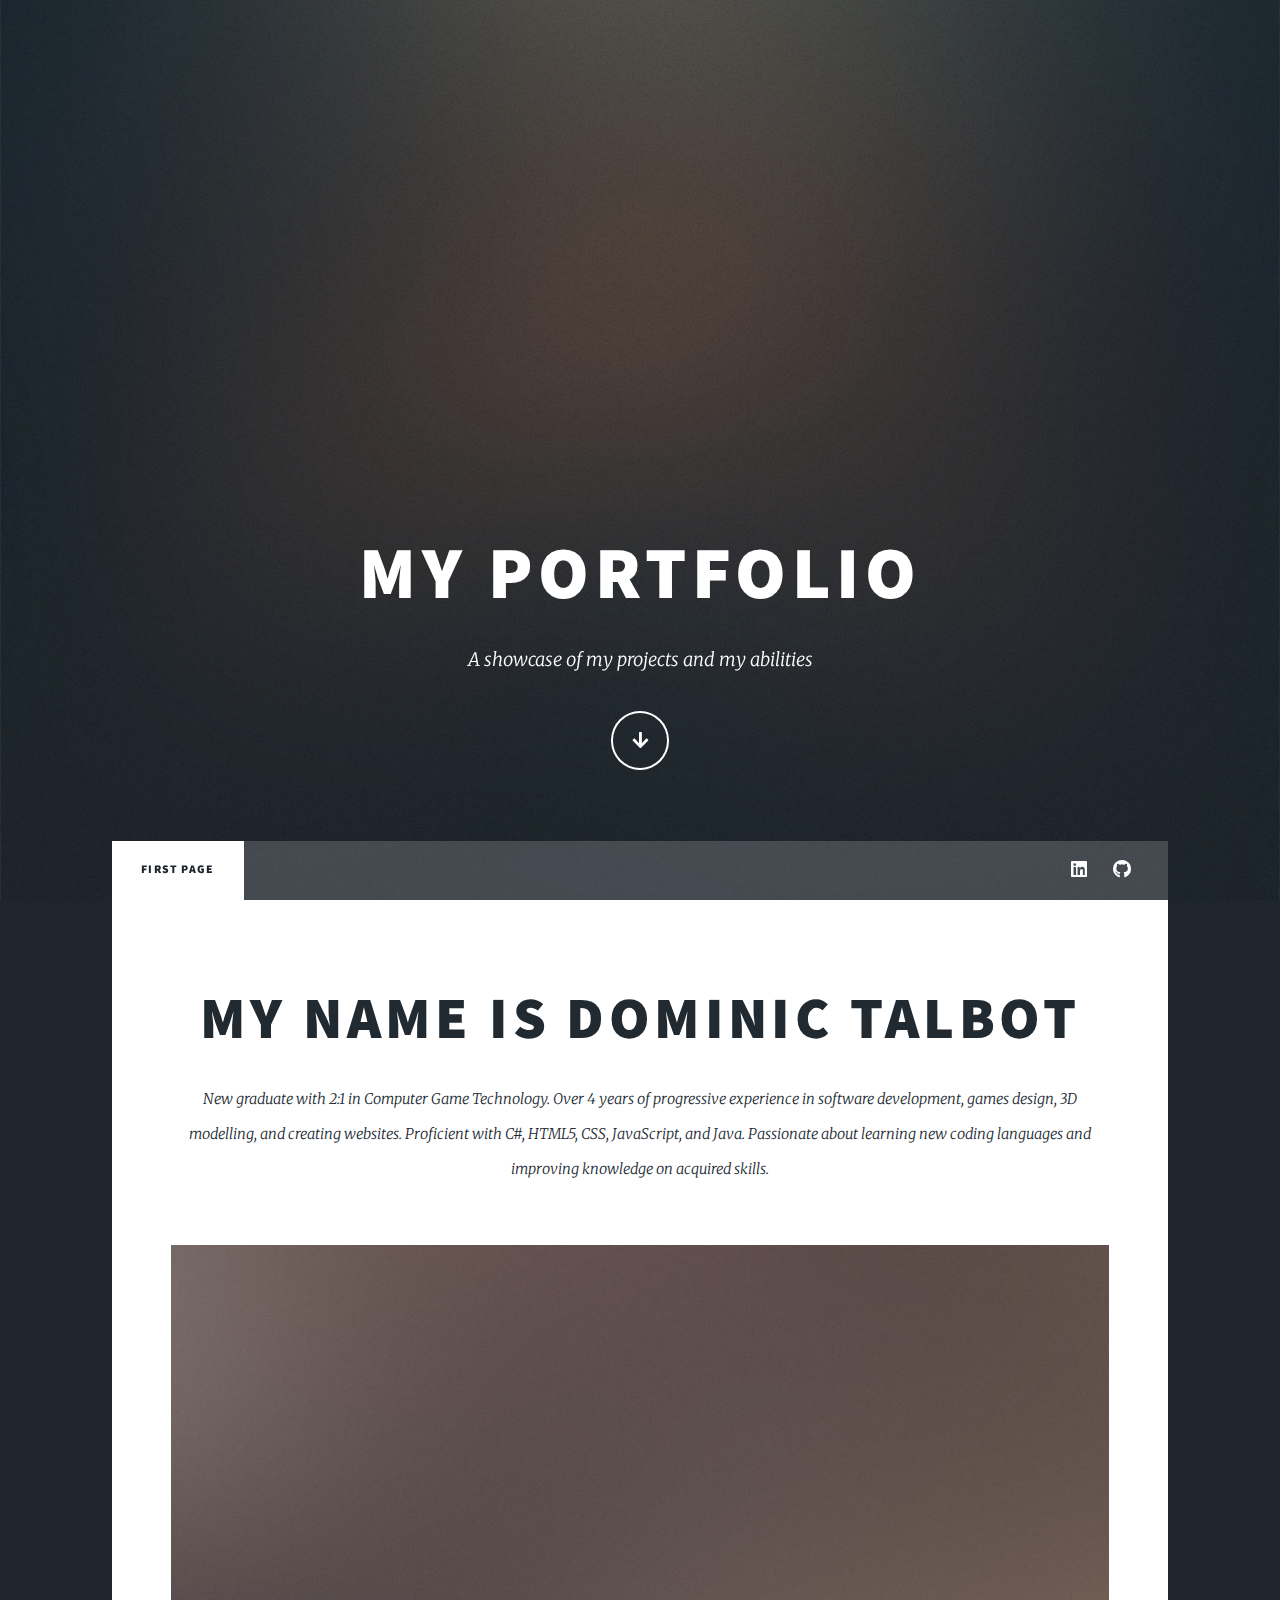
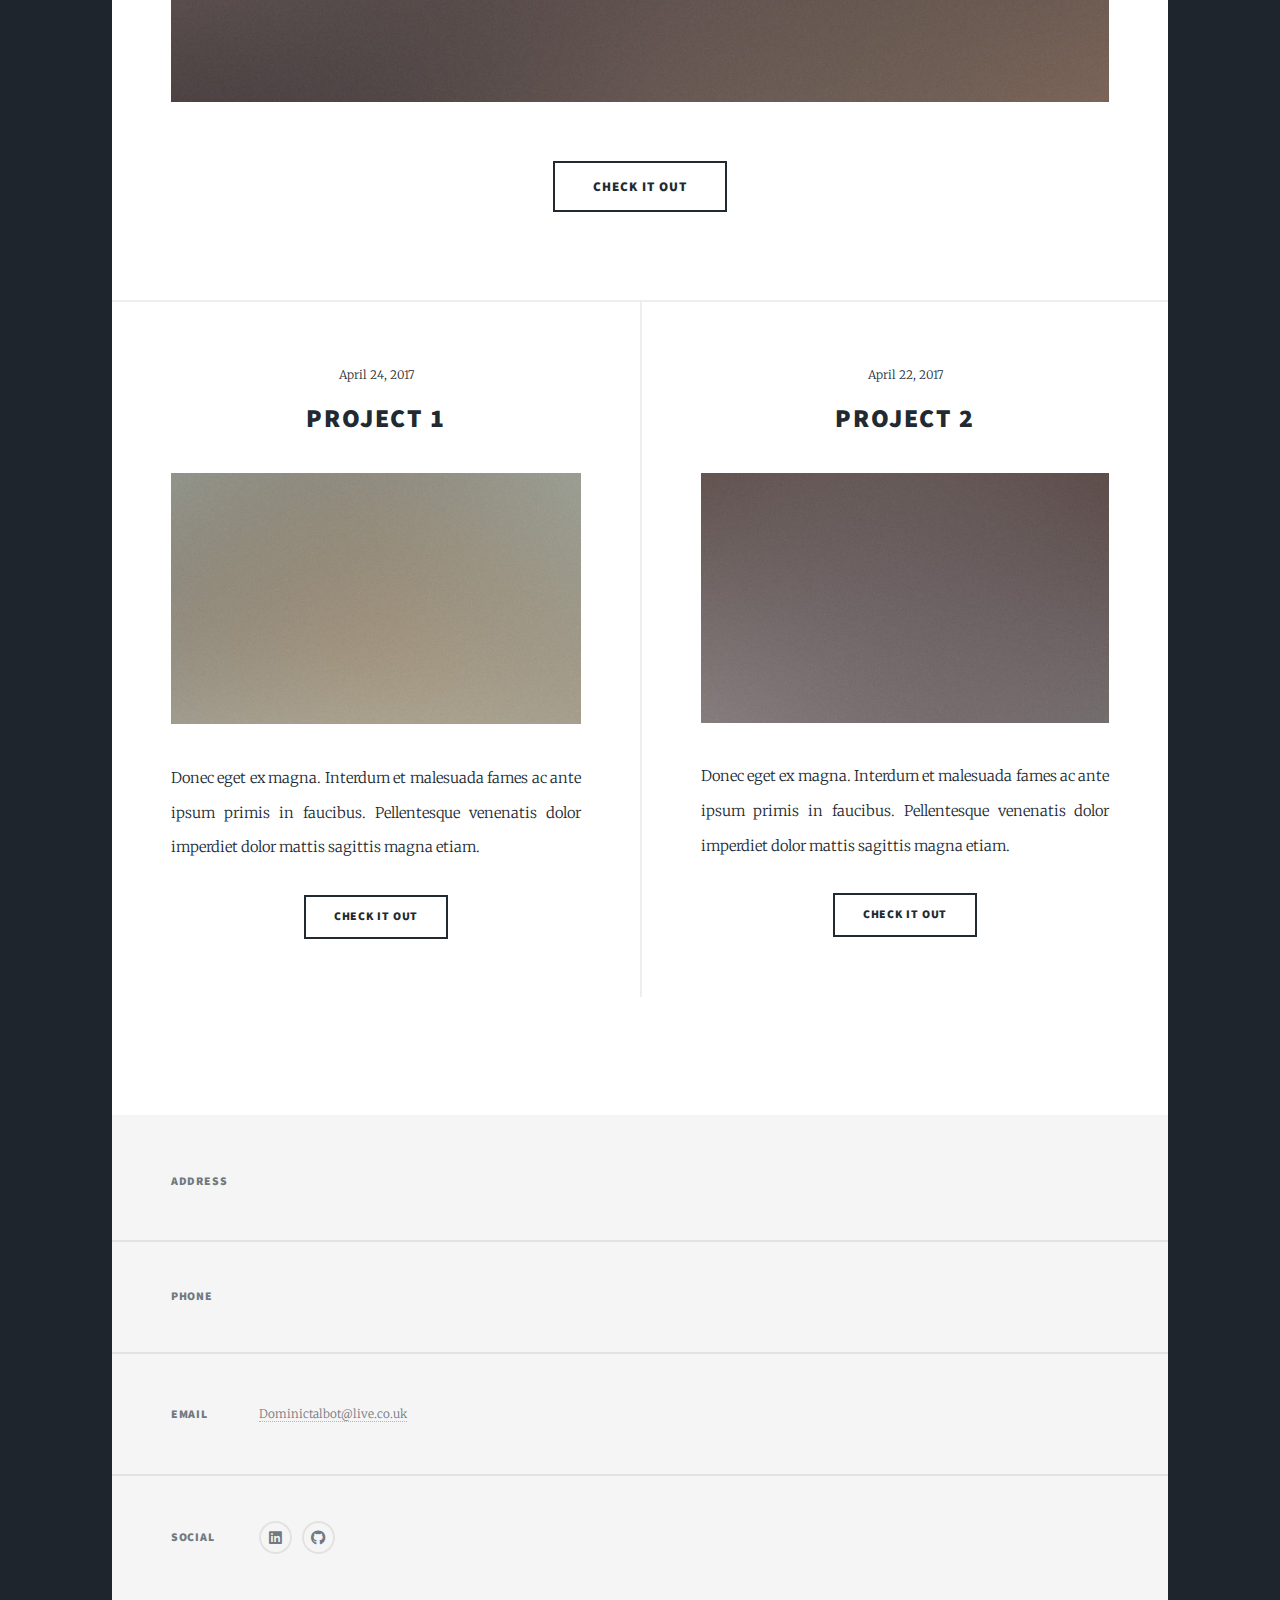
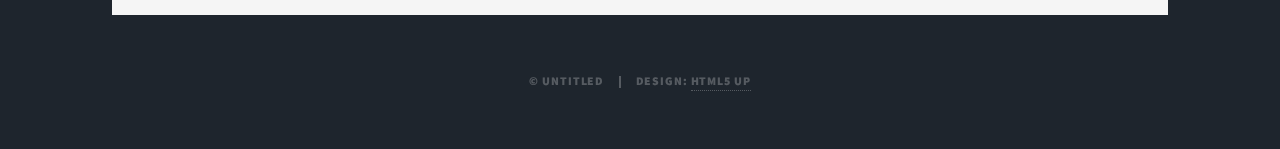
==== index.html @ 88995b48 "Add files via upload" ====
<!DOCTYPE HTML>
<!--
	Massively by HTML5 UP
	html5up.net | @ajlkn
	Free for personal and commercial use under the CCA 3.0 license (html5up.net/license)
-->
<html>
	<head>
		<title>Massively by HTML5 UP</title>
		<meta charset="utf-8" />
		<meta name="viewport" content="width=device-width, initial-scale=1, user-scalable=no" />
		<link rel="stylesheet" href="assets/css/main.css" />
		<noscript><link rel="stylesheet" href="assets/css/noscript.css" /></noscript>
	</head>
	<body class="is-preload">

		<!-- Wrapper -->
			<div id="wrapper" class="fade-in">

				<!-- Intro -->
					<div id="intro">
						<h1>My Portfolio</h1>
						<p>A showcase of my projects and my abilities</p>
						<ul class="actions">
							<li><a href="#header" class="button icon solid solo fa-arrow-down scrolly">Continue</a></li>
						</ul>
					</div>

				<!-- Header -->
					<header id="header">
						<a href="index.html" class="logo">Dominic Talbot</a>
					</header>

				<!-- Nav -->
					<nav id="nav">
						<ul class="links">
							<li class="active"><a href="index.html">First Page</a></li>
							
						</ul>
						<ul class="icons">
							<li><a href="#" class="icon brands fa-linkedin"><span class="label">Instagram</span></a></li>
							<li><a href="#" class="icon brands fa-github"><span class="label">GitHub</span></a></li>
						</ul>
					</nav>

				<!-- Main -->
					<div id="main">

						<!-- Featured Post -->
							<article class="post featured">
								<header class="major">
									<h2><a href="#">My name is Dominic Talbot</a></h2>
									<p>New graduate with 2:1 in Computer Game Technology. Over 4 years of progressive experience in software development, games
									design, 3D modelling, and creating websites. Proficient with C#, HTML5, CSS, JavaScript, and Java. Passionate about
									learning new coding languages and improving knowledge on acquired skills.</p>
								</header>
								<a href="#" class="image main"><img src="images/pic01.jpg" alt="" /></a>
								<ul class="actions special">
									<li><a href="#" class="button large">Check it out</a></li>
								</ul>
							</article>

						<!-- Posts -->
							<section class="posts">
								<article>
									<header>
										<span class="date">April 24, 2017</span>
										<h2><a href="#">Project 1</a></h2>
									</header>
									<a href="#" class="image fit"><img src="images/pic02.jpg" alt="" /></a>
									<p>Donec eget ex magna. Interdum et malesuada fames ac ante ipsum primis in faucibus. Pellentesque venenatis dolor imperdiet dolor mattis sagittis magna etiam.</p>
									<ul class="actions special">
										<li><a href="#" class="button">Check it out</a></li>
									</ul>
								</article>
								<article>
									<header>
										<span class="date">April 22, 2017</span>
										<h2><a href="#">Project 2</a></h2>
									</header>
									<a href="#" class="image fit"><img src="images/pic03.jpg" alt="" /></a>
									<p>Donec eget ex magna. Interdum et malesuada fames ac ante ipsum primis in faucibus. Pellentesque venenatis dolor imperdiet dolor mattis sagittis magna etiam.</p>
									<ul class="actions special">
										<li><a href="#" class="button">Check it out</a></li>
									</ul>
								</article>

						<!-- Footer -->
							<footer>
								
							</footer>

					</div>

				<!-- Footer -->
					<footer id="footer">
						
						<section class="split contact">
							<section class="alt">
								<h3>Address</h3>
								<p><br />
								</p>
							</section>
							<section>
								<h3>Phone</h3>
								<p><a href="#"></a></p>
							</section>
							<section>
								<h3>Email</h3>
								<p><a href="#">Dominictalbot@live.co.uk</a></p>
							</section>
							<section>
								<h3>Social</h3>
								<ul class="icons alt">
									<li><a href="#" class="icon brands alt fa-linkedin"><span class="label">Instagram</span></a></li>
									<li><a href="#" class="icon brands alt fa-github"><span class="label">GitHub</span></a></li>
								</ul>
							</section>
						</section>
					</footer>

				<!-- Copyright -->
					<div id="copyright">
						<ul><li>&copy; Untitled</li><li>Design: <a href="https://html5up.net">HTML5 UP</a></li></ul>
					</div>

			</div>

		<!-- Scripts -->
			<script src="assets/js/jquery.min.js"></script>
			<script src="assets/js/jquery.scrollex.min.js"></script>
			<script src="assets/js/jquery.scrolly.min.js"></script>
			<script src="assets/js/browser.min.js"></script>
			<script src="assets/js/breakpoints.min.js"></script>
			<script src="assets/js/util.js"></script>
			<script src="assets/js/main.js"></script>

	</body>
</html>
---- assets/css/main.css ----
@import url(fontawesome-all.min.css);
@import url("https://fonts.googleapis.com/css?family=Merriweather:300,700,300italic,700italic|Source+Sans+Pro:900");

/*
	Massively by HTML5 UP
	html5up.net | @ajlkn
	Free for personal and commercial use under the CCA 3.0 license (html5up.net/license)
*/

html, body, div, span, applet, object,
iframe, h1, h2, h3, h4, h5, h6, p, blockquote,
pre, a, abbr, acronym, address, big, cite,
code, del, dfn, em, img, ins, kbd, q, s, samp,
small, strike, strong, sub, sup, tt, var, b,
u, i, center, dl, dt, dd, ol, ul, li, fieldset,
form, label, legend, table, caption, tbody,
tfoot, thead, tr, th, td, article, aside,
canvas, details, embed, figure, figcaption,
footer, header, hgroup, menu, nav, output, ruby,
section, summary, time, mark, audio, video {
	margin: 0;
	padding: 0;
	border: 0;
	font-size: 100%;
	font: inherit;
	vertical-align: baseline;}

article, aside, details, figcaption, figure,
footer, header, hgroup, menu, nav, section {
	display: block;}

body {
	line-height: 1;
}

ol, ul {
	list-style: none;
}

blockquote, q {
	quotes: none;
}

	blockquote:before, blockquote:after, q:before, q:after {
		content: '';
		content: none;
	}

table {
	border-collapse: collapse;
	border-spacing: 0;
}

body {
	-webkit-text-size-adjust: none;
}

mark {
	background-color: transparent;
	color: inherit;
}

input::-moz-focus-inner {
	border: 0;
	padding: 0;
}

input, select, textarea {
	-moz-appearance: none;
	-webkit-appearance: none;
	-ms-appearance: none;
	appearance: none;
}

/* Basic */

	@-ms-viewport {
		width: device-width;
	}

	body {
		-ms-overflow-style: scrollbar;
	}

	@media screen and (max-width: 480px) {

		html, body {
			min-width: 320px;
		}

	}

	html {
		box-sizing: border-box;
	}

	*, *:before, *:after {
		box-sizing: inherit;
	}

	body {
		background-color: #1e252d;
	}

		body.is-preload *, body.is-preload *:before, body.is-preload *:after {
			-moz-animation: none !important;
			-webkit-animation: none !important;
			-ms-animation: none !important;
			animation: none !important;
			-moz-transition: none !important;
			-webkit-transition: none !important;
			-ms-transition: none !important;
			transition: none !important;
		}

/* Type */

	html {
		font-size: 16pt;
	}

		@media screen and (max-width: 1680px) {

			html {
				font-size: 12pt;
			}

		}

		@media screen and (max-width: 1280px) {

			html {
				font-size: 11pt;
			}

		}

		@media screen and (max-width: 360px) {

			html {
				font-size: 10pt;
			}

		}

	body {
		color: #212931;
	}

	body, input, select, textarea {
		font-family: "Merriweather", Georgia, serif;
		font-weight: 300;
		font-size: 1rem;
		line-height: 2.375;
	}

	a {
		-moz-transition: color 0.2s ease-in-out, background-color 0.2s ease-in-out, border-color 0.2s ease-in-out, box-shadow 0.2s ease-in-out;
		-webkit-transition: color 0.2s ease-in-out, background-color 0.2s ease-in-out, border-color 0.2s ease-in-out, box-shadow 0.2s ease-in-out;
		-ms-transition: color 0.2s ease-in-out, background-color 0.2s ease-in-out, border-color 0.2s ease-in-out, box-shadow 0.2s ease-in-out;
		transition: color 0.2s ease-in-out, background-color 0.2s ease-in-out, border-color 0.2s ease-in-out, box-shadow 0.2s ease-in-out;
		border-bottom: dotted 1px;
		text-decoration: none;
	}

		a:hover {
			border-bottom-color: transparent;
		}

	strong, b {
		font-weight: 600;
	}

	em, i {
		font-style: italic;
	}

	p {
		text-align: justify;
		margin: 0 0 2rem 0;
	}

	h1, h2, h3, h4, h5, h6 {
		font-family: "Source Sans Pro", Helvetica, sans-serif;
		font-weight: 900;
		line-height: 1.5;
		letter-spacing: 0.075em;
		text-transform: uppercase;
		margin: 0 0 1rem 0;
	}

		h1 a, h2 a, h3 a, h4 a, h5 a, h6 a {
			border-bottom: 0;
			color: inherit;
			text-decoration: none;
		}

	h1 {
		font-size: 4rem;
		line-height: 1.1;
		margin: 0 0 2rem 0;
	}

	h2 {
		font-size: 1.75rem;
		line-height: 1.3;
		margin: 0 0 1.5rem 0;
	}

	h3 {
		font-size: 1.25rem;
		margin: 0 0 1.5rem 0;
	}

	h4 {
		font-size: 1rem;
	}

	h5 {
		font-size: 0.9rem;
	}

	h6 {
		font-size: 0.8rem;
	}

	sub {
		font-size: 0.8rem;
		position: relative;
		top: 0.5rem;
	}

	sup {
		font-size: 0.8rem;
		position: relative;
		top: -0.5rem;
	}

	blockquote {
		border-left: solid 4px;
		font-style: italic;
		margin: 0 0 2rem 0;
		padding: 0.5rem 0 0.5rem 2rem;
	}

	code {
		border: solid 2px;
		font-family: "Courier New", monospace;
		font-size: 0.9rem;
		margin: 0 0.25rem;
		padding: 0.25rem 0.65rem;
	}

	pre {
		-webkit-overflow-scrolling: touch;
		font-family: "Courier New", monospace;
		font-size: 0.9rem;
		margin: 0 0 2rem 0;
	}

		pre code {
			display: block;
			line-height: 1.75;
			padding: 1rem 1.5rem;
			overflow-x: auto;
		}

	hr {
		border: 0;
		border-bottom: solid 2px;
		margin: 3rem 0;
	}

		hr.major {
			margin: 5rem 0;
		}

	.align-left {
		text-align: left;
	}

	.align-center {
		text-align: center;
	}

	.align-right {
		text-align: right;
	}

	input, select, textarea {
		color: #212931;
	}

	a {
		color: #212931;
		border-bottom-color: rgba(33, 41, 49, 0.5);
	}

		a:hover {
			border-bottom-color: transparent;
			color: #18bfef !important;
		}

	strong, b {
		color: #212931;
	}

	h1, h2, h3, h4, h5, h6 {
		color: #212931;
	}

	blockquote {
		border-left-color: #eeeeee;
	}

	code {
		background: rgba(220, 220, 220, 0.25);
		border-color: #eeeeee;
	}

	hr {
		border-bottom-color: #eeeeee;
	}

/* Row */

	.row {
		display: flex;
		flex-wrap: wrap;
		box-sizing: border-box;
		align-items: stretch;
	}

		.row > * {
			box-sizing: border-box;
		}

		.row.gtr-uniform > * > :last-child {
			margin-bottom: 0;
		}

		.row.aln-left {
			justify-content: flex-start;
		}

		.row.aln-center {
			justify-content: center;
		}

		.row.aln-right {
			justify-content: flex-end;
		}

		.row.aln-top {
			align-items: flex-start;
		}

		.row.aln-middle {
			align-items: center;
		}

		.row.aln-bottom {
			align-items: flex-end;
		}

		.row > .imp {
			order: -1;
		}

		.row > .col-1 {
			width: 8.33333%;
		}

		.row > .off-1 {
			margin-left: 8.33333%;
		}

		.row > .col-2 {
			width: 16.66667%;
		}

		.row > .off-2 {
			margin-left: 16.66667%;
		}

		.row > .col-3 {
			width: 25%;
		}

		.row > .off-3 {
			margin-left: 25%;
		}

		.row > .col-4 {
			width: 33.33333%;
		}

		.row > .off-4 {
			margin-left: 33.33333%;
		}

		.row > .col-5 {
			width: 41.66667%;
		}

		.row > .off-5 {
			margin-left: 41.66667%;
		}

		.row > .col-6 {
			width: 50%;
		}

		.row > .off-6 {
			margin-left: 50%;
		}

		.row > .col-7 {
			width: 58.33333%;
		}

		.row > .off-7 {
			margin-left: 58.33333%;
		}

		.row > .col-8 {
			width: 66.66667%;
		}

		.row > .off-8 {
			margin-left: 66.66667%;
		}

		.row > .col-9 {
			width: 75%;
		}

		.row > .off-9 {
			margin-left: 75%;
		}

		.row > .col-10 {
			width: 83.33333%;
		}

		.row > .off-10 {
			margin-left: 83.33333%;
		}

		.row > .col-11 {
			width: 91.66667%;
		}

		.row > .off-11 {
			margin-left: 91.66667%;
		}

		.row > .col-12 {
			width: 100%;
		}

		.row > .off-12 {
			margin-left: 100%;
		}

		.row.gtr-0 {
			margin-top: 0;
			margin-left: 0rem;
		}

			.row.gtr-0 > * {
				padding: 0 0 0 0rem;
			}

			.row.gtr-0.gtr-uniform {
				margin-top: 0rem;
			}

				.row.gtr-0.gtr-uniform > * {
					padding-top: 0rem;
				}

		.row.gtr-25 {
			margin-top: 0;
			margin-left: -0.375rem;
		}

			.row.gtr-25 > * {
				padding: 0 0 0 0.375rem;
			}

			.row.gtr-25.gtr-uniform {
				margin-top: -0.375rem;
			}

				.row.gtr-25.gtr-uniform > * {
					padding-top: 0.375rem;
				}

		.row.gtr-50 {
			margin-top: 0;
			margin-left: -0.75rem;
		}

			.row.gtr-50 > * {
				padding: 0 0 0 0.75rem;
			}

			.row.gtr-50.gtr-uniform {
				margin-top: -0.75rem;
			}

				.row.gtr-50.gtr-uniform > * {
					padding-top: 0.75rem;
				}

		.row {
			margin-top: 0;
			margin-left: -1.5rem;
		}

			.row > * {
				padding: 0 0 0 1.5rem;
			}

			.row.gtr-uniform {
				margin-top: -1.5rem;
			}

				.row.gtr-uniform > * {
					padding-top: 1.5rem;
				}

		.row.gtr-150 {
			margin-top: 0;
			margin-left: -2.25rem;
		}

			.row.gtr-150 > * {
				padding: 0 0 0 2.25rem;
			}

			.row.gtr-150.gtr-uniform {
				margin-top: -2.25rem;
			}

				.row.gtr-150.gtr-uniform > * {
					padding-top: 2.25rem;
				}

		.row.gtr-200 {
			margin-top: 0;
			margin-left: -3rem;
		}

			.row.gtr-200 > * {
				padding: 0 0 0 3rem;
			}

			.row.gtr-200.gtr-uniform {
				margin-top: -3rem;
			}

				.row.gtr-200.gtr-uniform > * {
					padding-top: 3rem;
				}

		@media screen and (max-width: 1680px) {

			.row {
				display: flex;
				flex-wrap: wrap;
				box-sizing: border-box;
				align-items: stretch;
			}

				.row > * {
					box-sizing: border-box;
				}

				.row.gtr-uniform > * > :last-child {
					margin-bottom: 0;
				}

				.row.aln-left {
					justify-content: flex-start;
				}

				.row.aln-center {
					justify-content: center;
				}

				.row.aln-right {
					justify-content: flex-end;
				}

				.row.aln-top {
					align-items: flex-start;
				}

				.row.aln-middle {
					align-items: center;
				}

				.row.aln-bottom {
					align-items: flex-end;
				}

				.row > .imp-xlarge {
					order: -1;
				}

				.row > .col-1-xlarge {
					width: 8.33333%;
				}

				.row > .off-1-xlarge {
					margin-left: 8.33333%;
				}

				.row > .col-2-xlarge {
					width: 16.66667%;
				}

				.row > .off-2-xlarge {
					margin-left: 16.66667%;
				}

				.row > .col-3-xlarge {
					width: 25%;
				}

				.row > .off-3-xlarge {
					margin-left: 25%;
				}

				.row > .col-4-xlarge {
					width: 33.33333%;
				}

				.row > .off-4-xlarge {
					margin-left: 33.33333%;
				}

				.row > .col-5-xlarge {
					width: 41.66667%;
				}

				.row > .off-5-xlarge {
					margin-left: 41.66667%;
				}

				.row > .col-6-xlarge {
					width: 50%;
				}

				.row > .off-6-xlarge {
					margin-left: 50%;
				}

				.row > .col-7-xlarge {
					width: 58.33333%;
				}

				.row > .off-7-xlarge {
					margin-left: 58.33333%;
				}

				.row > .col-8-xlarge {
					width: 66.66667%;
				}

				.row > .off-8-xlarge {
					margin-left: 66.66667%;
				}

				.row > .col-9-xlarge {
					width: 75%;
				}

				.row > .off-9-xlarge {
					margin-left: 75%;
				}

				.row > .col-10-xlarge {
					width: 83.33333%;
				}

				.row > .off-10-xlarge {
					margin-left: 83.33333%;
				}

				.row > .col-11-xlarge {
					width: 91.66667%;
				}

				.row > .off-11-xlarge {
					margin-left: 91.66667%;
				}

				.row > .col-12-xlarge {
					width: 100%;
				}

				.row > .off-12-xlarge {
					margin-left: 100%;
				}

				.row.gtr-0 {
					margin-top: 0;
					margin-left: 0rem;
				}

					.row.gtr-0 > * {
						padding: 0 0 0 0rem;
					}

					.row.gtr-0.gtr-uniform {
						margin-top: 0rem;
					}

						.row.gtr-0.gtr-uniform > * {
							padding-top: 0rem;
						}

				.row.gtr-25 {
					margin-top: 0;
					margin-left: -0.375rem;
				}

					.row.gtr-25 > * {
						padding: 0 0 0 0.375rem;
					}

					.row.gtr-25.gtr-uniform {
						margin-top: -0.375rem;
					}

						.row.gtr-25.gtr-uniform > * {
							padding-top: 0.375rem;
						}

				.row.gtr-50 {
					margin-top: 0;
					margin-left: -0.75rem;
				}

					.row.gtr-50 > * {
						padding: 0 0 0 0.75rem;
					}

					.row.gtr-50.gtr-uniform {
						margin-top: -0.75rem;
					}

						.row.gtr-50.gtr-uniform > * {
							padding-top: 0.75rem;
						}

				.row {
					margin-top: 0;
					margin-left: -1.5rem;
				}

					.row > * {
						padding: 0 0 0 1.5rem;
					}

					.row.gtr-uniform {
						margin-top: -1.5rem;
					}

						.row.gtr-uniform > * {
							padding-top: 1.5rem;
						}

				.row.gtr-150 {
					margin-top: 0;
					margin-left: -2.25rem;
				}

					.row.gtr-150 > * {
						padding: 0 0 0 2.25rem;
					}

					.row.gtr-150.gtr-uniform {
						margin-top: -2.25rem;
					}

						.row.gtr-150.gtr-uniform > * {
							padding-top: 2.25rem;
						}

				.row.gtr-200 {
					margin-top: 0;
					margin-left: -3rem;
				}

					.row.gtr-200 > * {
						padding: 0 0 0 3rem;
					}

					.row.gtr-200.gtr-uniform {
						margin-top: -3rem;
					}

						.row.gtr-200.gtr-uniform > * {
							padding-top: 3rem;
						}

		}

		@media screen and (max-width: 1280px) {

			.row {
				display: flex;
				flex-wrap: wrap;
				box-sizing: border-box;
				align-items: stretch;
			}

				.row > * {
					box-sizing: border-box;
				}

				.row.gtr-uniform > * > :last-child {
					margin-bottom: 0;
				}

				.row.aln-left {
					justify-content: flex-start;
				}

				.row.aln-center {
					justify-content: center;
				}

				.row.aln-right {
					justify-content: flex-end;
				}

				.row.aln-top {
					align-items: flex-start;
				}

				.row.aln-middle {
					align-items: center;
				}

				.row.aln-bottom {
					align-items: flex-end;
				}

				.row > .imp-large {
					order: -1;
				}

				.row > .col-1-large {
					width: 8.33333%;
				}

				.row > .off-1-large {
					margin-left: 8.33333%;
				}

				.row > .col-2-large {
					width: 16.66667%;
				}

				.row > .off-2-large {
					margin-left: 16.66667%;
				}

				.row > .col-3-large {
					width: 25%;
				}

				.row > .off-3-large {
					margin-left: 25%;
				}

				.row > .col-4-large {
					width: 33.33333%;
				}

				.row > .off-4-large {
					margin-left: 33.33333%;
				}

				.row > .col-5-large {
					width: 41.66667%;
				}

				.row > .off-5-large {
					margin-left: 41.66667%;
				}

				.row > .col-6-large {
					width: 50%;
				}

				.row > .off-6-large {
					margin-left: 50%;
				}

				.row > .col-7-large {
					width: 58.33333%;
				}

				.row > .off-7-large {
					margin-left: 58.33333%;
				}

				.row > .col-8-large {
					width: 66.66667%;
				}

				.row > .off-8-large {
					margin-left: 66.66667%;
				}

				.row > .col-9-large {
					width: 75%;
				}

				.row > .off-9-large {
					margin-left: 75%;
				}

				.row > .col-10-large {
					width: 83.33333%;
				}

				.row > .off-10-large {
					margin-left: 83.33333%;
				}

				.row > .col-11-large {
					width: 91.66667%;
				}

				.row > .off-11-large {
					margin-left: 91.66667%;
				}

				.row > .col-12-large {
					width: 100%;
				}

				.row > .off-12-large {
					margin-left: 100%;
				}

				.row.gtr-0 {
					margin-top: 0;
					margin-left: 0rem;
				}

					.row.gtr-0 > * {
						padding: 0 0 0 0rem;
					}

					.row.gtr-0.gtr-uniform {
						margin-top: 0rem;
					}

						.row.gtr-0.gtr-uniform > * {
							padding-top: 0rem;
						}

				.row.gtr-25 {
					margin-top: 0;
					margin-left: -0.375rem;
				}

					.row.gtr-25 > * {
						padding: 0 0 0 0.375rem;
					}

					.row.gtr-25.gtr-uniform {
						margin-top: -0.375rem;
					}

						.row.gtr-25.gtr-uniform > * {
							padding-top: 0.375rem;
						}

				.row.gtr-50 {
					margin-top: 0;
					margin-left: -0.75rem;
				}

					.row.gtr-50 > * {
						padding: 0 0 0 0.75rem;
					}

					.row.gtr-50.gtr-uniform {
						margin-top: -0.75rem;
					}

						.row.gtr-50.gtr-uniform > * {
							padding-top: 0.75rem;
						}

				.row {
					margin-top: 0;
					margin-left: -1.5rem;
				}

					.row > * {
						padding: 0 0 0 1.5rem;
					}

					.row.gtr-uniform {
						margin-top: -1.5rem;
					}

						.row.gtr-uniform > * {
							padding-top: 1.5rem;
						}

				.row.gtr-150 {
					margin-top: 0;
					margin-left: -2.25rem;
				}

					.row.gtr-150 > * {
						padding: 0 0 0 2.25rem;
					}

					.row.gtr-150.gtr-uniform {
						margin-top: -2.25rem;
					}

						.row.gtr-150.gtr-uniform > * {
							padding-top: 2.25rem;
						}

				.row.gtr-200 {
					margin-top: 0;
					margin-left: -3rem;
				}

					.row.gtr-200 > * {
						padding: 0 0 0 3rem;
					}

					.row.gtr-200.gtr-uniform {
						margin-top: -3rem;
					}

						.row.gtr-200.gtr-uniform > * {
							padding-top: 3rem;
						}

		}

		@media screen and (max-width: 980px) {

			.row {
				display: flex;
				flex-wrap: wrap;
				box-sizing: border-box;
				align-items: stretch;
			}

				.row > * {
					box-sizing: border-box;
				}

				.row.gtr-uniform > * > :last-child {
					margin-bottom: 0;
				}

				.row.aln-left {
					justify-content: flex-start;
				}

				.row.aln-center {
					justify-content: center;
				}

				.row.aln-right {
					justify-content: flex-end;
				}

				.row.aln-top {
					align-items: flex-start;
				}

				.row.aln-middle {
					align-items: center;
				}

				.row.aln-bottom {
					align-items: flex-end;
				}

				.row > .imp-medium {
					order: -1;
				}

				.row > .col-1-medium {
					width: 8.33333%;
				}

				.row > .off-1-medium {
					margin-left: 8.33333%;
				}

				.row > .col-2-medium {
					width: 16.66667%;
				}

				.row > .off-2-medium {
					margin-left: 16.66667%;
				}

				.row > .col-3-medium {
					width: 25%;
				}

				.row > .off-3-medium {
					margin-left: 25%;
				}

				.row > .col-4-medium {
					width: 33.33333%;
				}

				.row > .off-4-medium {
					margin-left: 33.33333%;
				}

				.row > .col-5-medium {
					width: 41.66667%;
				}

				.row > .off-5-medium {
					margin-left: 41.66667%;
				}

				.row > .col-6-medium {
					width: 50%;
				}

				.row > .off-6-medium {
					margin-left: 50%;
				}

				.row > .col-7-medium {
					width: 58.33333%;
				}

				.row > .off-7-medium {
					margin-left: 58.33333%;
				}

				.row > .col-8-medium {
					width: 66.66667%;
				}

				.row > .off-8-medium {
					margin-left: 66.66667%;
				}

				.row > .col-9-medium {
					width: 75%;
				}

				.row > .off-9-medium {
					margin-left: 75%;
				}

				.row > .col-10-medium {
					width: 83.33333%;
				}

				.row > .off-10-medium {
					margin-left: 83.33333%;
				}

				.row > .col-11-medium {
					width: 91.66667%;
				}

				.row > .off-11-medium {
					margin-left: 91.66667%;
				}

				.row > .col-12-medium {
					width: 100%;
				}

				.row > .off-12-medium {
					margin-left: 100%;
				}

				.row.gtr-0 {
					margin-top: 0;
					margin-left: 0rem;
				}

					.row.gtr-0 > * {
						padding: 0 0 0 0rem;
					}

					.row.gtr-0.gtr-uniform {
						margin-top: 0rem;
					}

						.row.gtr-0.gtr-uniform > * {
							padding-top: 0rem;
						}

				.row.gtr-25 {
					margin-top: 0;
					margin-left: -0.375rem;
				}

					.row.gtr-25 > * {
						padding: 0 0 0 0.375rem;
					}

					.row.gtr-25.gtr-uniform {
						margin-top: -0.375rem;
					}

						.row.gtr-25.gtr-uniform > * {
							padding-top: 0.375rem;
						}

				.row.gtr-50 {
					margin-top: 0;
					margin-left: -0.75rem;
				}

					.row.gtr-50 > * {
						padding: 0 0 0 0.75rem;
					}

					.row.gtr-50.gtr-uniform {
						margin-top: -0.75rem;
					}

						.row.gtr-50.gtr-uniform > * {
							padding-top: 0.75rem;
						}

				.row {
					margin-top: 0;
					margin-left: -1.5rem;
				}

					.row > * {
						padding: 0 0 0 1.5rem;
					}

					.row.gtr-uniform {
						margin-top: -1.5rem;
					}

						.row.gtr-uniform > * {
							padding-top: 1.5rem;
						}

				.row.gtr-150 {
					margin-top: 0;
					margin-left: -2.25rem;
				}

					.row.gtr-150 > * {
						padding: 0 0 0 2.25rem;
					}

					.row.gtr-150.gtr-uniform {
						margin-top: -2.25rem;
					}

						.row.gtr-150.gtr-uniform > * {
							padding-top: 2.25rem;
						}

				.row.gtr-200 {
					margin-top: 0;
					margin-left: -3rem;
				}

					.row.gtr-200 > * {
						padding: 0 0 0 3rem;
					}

					.row.gtr-200.gtr-uniform {
						margin-top: -3rem;
					}

						.row.gtr-200.gtr-uniform > * {
							padding-top: 3rem;
						}

		}

		@media screen and (max-width: 736px) {

			.row {
				display: flex;
				flex-wrap: wrap;
				box-sizing: border-box;
				align-items: stretch;
			}

				.row > * {
					box-sizing: border-box;
				}

				.row.gtr-uniform > * > :last-child {
					margin-bottom: 0;
				}

				.row.aln-left {
					justify-content: flex-start;
				}

				.row.aln-center {
					justify-content: center;
				}

				.row.aln-right {
					justify-content: flex-end;
				}

				.row.aln-top {
					align-items: flex-start;
				}

				.row.aln-middle {
					align-items: center;
				}

				.row.aln-bottom {
					align-items: flex-end;
				}

				.row > .imp-small {
					order: -1;
				}

				.row > .col-1-small {
					width: 8.33333%;
				}

				.row > .off-1-small {
					margin-left: 8.33333%;
				}

				.row > .col-2-small {
					width: 16.66667%;
				}

				.row > .off-2-small {
					margin-left: 16.66667%;
				}

				.row > .col-3-small {
					width: 25%;
				}

				.row > .off-3-small {
					margin-left: 25%;
				}

				.row > .col-4-small {
					width: 33.33333%;
				}

				.row > .off-4-small {
					margin-left: 33.33333%;
				}

				.row > .col-5-small {
					width: 41.66667%;
				}

				.row > .off-5-small {
					margin-left: 41.66667%;
				}

				.row > .col-6-small {
					width: 50%;
				}

				.row > .off-6-small {
					margin-left: 50%;
				}

				.row > .col-7-small {
					width: 58.33333%;
				}

				.row > .off-7-small {
					margin-left: 58.33333%;
				}

				.row > .col-8-small {
					width: 66.66667%;
				}

				.row > .off-8-small {
					margin-left: 66.66667%;
				}

				.row > .col-9-small {
					width: 75%;
				}

				.row > .off-9-small {
					margin-left: 75%;
				}

				.row > .col-10-small {
					width: 83.33333%;
				}

				.row > .off-10-small {
					margin-left: 83.33333%;
				}

				.row > .col-11-small {
					width: 91.66667%;
				}

				.row > .off-11-small {
					margin-left: 91.66667%;
				}

				.row > .col-12-small {
					width: 100%;
				}

				.row > .off-12-small {
					margin-left: 100%;
				}

				.row.gtr-0 {
					margin-top: 0;
					margin-left: 0rem;
				}

					.row.gtr-0 > * {
						padding: 0 0 0 0rem;
					}

					.row.gtr-0.gtr-uniform {
						margin-top: 0rem;
					}

						.row.gtr-0.gtr-uniform > * {
							padding-top: 0rem;
						}

				.row.gtr-25 {
					margin-top: 0;
					margin-left: -0.375rem;
				}

					.row.gtr-25 > * {
						padding: 0 0 0 0.375rem;
					}

					.row.gtr-25.gtr-uniform {
						margin-top: -0.375rem;
					}

						.row.gtr-25.gtr-uniform > * {
							padding-top: 0.375rem;
						}

				.row.gtr-50 {
					margin-top: 0;
					margin-left: -0.75rem;
				}

					.row.gtr-50 > * {
						padding: 0 0 0 0.75rem;
					}

					.row.gtr-50.gtr-uniform {
						margin-top: -0.75rem;
					}

						.row.gtr-50.gtr-uniform > * {
							padding-top: 0.75rem;
						}

				.row {
					margin-top: 0;
					margin-left: -1.5rem;
				}

					.row > * {
						padding: 0 0 0 1.5rem;
					}

					.row.gtr-uniform {
						margin-top: -1.5rem;
					}

						.row.gtr-uniform > * {
							padding-top: 1.5rem;
						}

				.row.gtr-150 {
					margin-top: 0;
					margin-left: -2.25rem;
				}

					.row.gtr-150 > * {
						padding: 0 0 0 2.25rem;
					}

					.row.gtr-150.gtr-uniform {
						margin-top: -2.25rem;
					}

						.row.gtr-150.gtr-uniform > * {
							padding-top: 2.25rem;
						}

				.row.gtr-200 {
					margin-top: 0;
					margin-left: -3rem;
				}

					.row.gtr-200 > * {
						padding: 0 0 0 3rem;
					}

					.row.gtr-200.gtr-uniform {
						margin-top: -3rem;
					}

						.row.gtr-200.gtr-uniform > * {
							padding-top: 3rem;
						}

		}

		@media screen and (max-width: 480px) {

			.row {
				display: flex;
				flex-wrap: wrap;
				box-sizing: border-box;
				align-items: stretch;
			}

				.row > * {
					box-sizing: border-box;
				}

				.row.gtr-uniform > * > :last-child {
					margin-bottom: 0;
				}

				.row.aln-left {
					justify-content: flex-start;
				}

				.row.aln-center {
					justify-content: center;
				}

				.row.aln-right {
					justify-content: flex-end;
				}

				.row.aln-top {
					align-items: flex-start;
				}

				.row.aln-middle {
					align-items: center;
				}

				.row.aln-bottom {
					align-items: flex-end;
				}

				.row > .imp-xsmall {
					order: -1;
				}

				.row > .col-1-xsmall {
					width: 8.33333%;
				}

				.row > .off-1-xsmall {
					margin-left: 8.33333%;
				}

				.row > .col-2-xsmall {
					width: 16.66667%;
				}

				.row > .off-2-xsmall {
					margin-left: 16.66667%;
				}

				.row > .col-3-xsmall {
					width: 25%;
				}

				.row > .off-3-xsmall {
					margin-left: 25%;
				}

				.row > .col-4-xsmall {
					width: 33.33333%;
				}

				.row > .off-4-xsmall {
					margin-left: 33.33333%;
				}

				.row > .col-5-xsmall {
					width: 41.66667%;
				}

				.row > .off-5-xsmall {
					margin-left: 41.66667%;
				}

				.row > .col-6-xsmall {
					width: 50%;
				}

				.row > .off-6-xsmall {
					margin-left: 50%;
				}

				.row > .col-7-xsmall {
					width: 58.33333%;
				}

				.row > .off-7-xsmall {
					margin-left: 58.33333%;
				}

				.row > .col-8-xsmall {
					width: 66.66667%;
				}

				.row > .off-8-xsmall {
					margin-left: 66.66667%;
				}

				.row > .col-9-xsmall {
					width: 75%;
				}

				.row > .off-9-xsmall {
					margin-left: 75%;
				}

				.row > .col-10-xsmall {
					width: 83.33333%;
				}

				.row > .off-10-xsmall {
					margin-left: 83.33333%;
				}

				.row > .col-11-xsmall {
					width: 91.66667%;
				}

				.row > .off-11-xsmall {
					margin-left: 91.66667%;
				}

				.row > .col-12-xsmall {
					width: 100%;
				}

				.row > .off-12-xsmall {
					margin-left: 100%;
				}

				.row.gtr-0 {
					margin-top: 0;
					margin-left: 0rem;
				}

					.row.gtr-0 > * {
						padding: 0 0 0 0rem;
					}

					.row.gtr-0.gtr-uniform {
						margin-top: 0rem;
					}

						.row.gtr-0.gtr-uniform > * {
							padding-top: 0rem;
						}

				.row.gtr-25 {
					margin-top: 0;
					margin-left: -0.375rem;
				}

					.row.gtr-25 > * {
						padding: 0 0 0 0.375rem;
					}

					.row.gtr-25.gtr-uniform {
						margin-top: -0.375rem;
					}

						.row.gtr-25.gtr-uniform > * {
							padding-top: 0.375rem;
						}

				.row.gtr-50 {
					margin-top: 0;
					margin-left: -0.75rem;
				}

					.row.gtr-50 > * {
						padding: 0 0 0 0.75rem;
					}

					.row.gtr-50.gtr-uniform {
						margin-top: -0.75rem;
					}

						.row.gtr-50.gtr-uniform > * {
							padding-top: 0.75rem;
						}

				.row {
					margin-top: 0;
					margin-left: -1.5rem;
				}

					.row > * {
						padding: 0 0 0 1.5rem;
					}

					.row.gtr-uniform {
						margin-top: -1.5rem;
					}

						.row.gtr-uniform > * {
							padding-top: 1.5rem;
						}

				.row.gtr-150 {
					margin-top: 0;
					margin-left: -2.25rem;
				}

					.row.gtr-150 > * {
						padding: 0 0 0 2.25rem;
					}

					.row.gtr-150.gtr-uniform {
						margin-top: -2.25rem;
					}

						.row.gtr-150.gtr-uniform > * {
							padding-top: 2.25rem;
						}

				.row.gtr-200 {
					margin-top: 0;
					margin-left: -3rem;
				}

					.row.gtr-200 > * {
						padding: 0 0 0 3rem;
					}

					.row.gtr-200.gtr-uniform {
						margin-top: -3rem;
					}

						.row.gtr-200.gtr-uniform > * {
							padding-top: 3rem;
						}

		}

		@media screen and (max-width: 360px) {

			.row {
				display: flex;
				flex-wrap: wrap;
				box-sizing: border-box;
				align-items: stretch;
			}

				.row > * {
					box-sizing: border-box;
				}

				.row.gtr-uniform > * > :last-child {
					margin-bottom: 0;
				}

				.row.aln-left {
					justify-content: flex-start;
				}

				.row.aln-center {
					justify-content: center;
				}

				.row.aln-right {
					justify-content: flex-end;
				}

				.row.aln-top {
					align-items: flex-start;
				}

				.row.aln-middle {
					align-items: center;
				}

				.row.aln-bottom {
					align-items: flex-end;
				}

				.row > .imp-xxsmall {
					order: -1;
				}

				.row > .col-1-xxsmall {
					width: 8.33333%;
				}

				.row > .off-1-xxsmall {
					margin-left: 8.33333%;
				}

				.row > .col-2-xxsmall {
					width: 16.66667%;
				}

				.row > .off-2-xxsmall {
					margin-left: 16.66667%;
				}

				.row > .col-3-xxsmall {
					width: 25%;
				}

				.row > .off-3-xxsmall {
					margin-left: 25%;
				}

				.row > .col-4-xxsmall {
					width: 33.33333%;
				}

				.row > .off-4-xxsmall {
					margin-left: 33.33333%;
				}

				.row > .col-5-xxsmall {
					width: 41.66667%;
				}

				.row > .off-5-xxsmall {
					margin-left: 41.66667%;
				}

				.row > .col-6-xxsmall {
					width: 50%;
				}

				.row > .off-6-xxsmall {
					margin-left: 50%;
				}

				.row > .col-7-xxsmall {
					width: 58.33333%;
				}

				.row > .off-7-xxsmall {
					margin-left: 58.33333%;
				}

				.row > .col-8-xxsmall {
					width: 66.66667%;
				}

				.row > .off-8-xxsmall {
					margin-left: 66.66667%;
				}

				.row > .col-9-xxsmall {
					width: 75%;
				}

				.row > .off-9-xxsmall {
					margin-left: 75%;
				}

				.row > .col-10-xxsmall {
					width: 83.33333%;
				}

				.row > .off-10-xxsmall {
					margin-left: 83.33333%;
				}

				.row > .col-11-xxsmall {
					width: 91.66667%;
				}

				.row > .off-11-xxsmall {
					margin-left: 91.66667%;
				}

				.row > .col-12-xxsmall {
					width: 100%;
				}

				.row > .off-12-xxsmall {
					margin-left: 100%;
				}

				.row.gtr-0 {
					margin-top: 0;
					margin-left: 0rem;
				}

					.row.gtr-0 > * {
						padding: 0 0 0 0rem;
					}

					.row.gtr-0.gtr-uniform {
						margin-top: 0rem;
					}

						.row.gtr-0.gtr-uniform > * {
							padding-top: 0rem;
						}

				.row.gtr-25 {
					margin-top: 0;
					margin-left: -0.375rem;
				}

					.row.gtr-25 > * {
						padding: 0 0 0 0.375rem;
					}

					.row.gtr-25.gtr-uniform {
						margin-top: -0.375rem;
					}

						.row.gtr-25.gtr-uniform > * {
							padding-top: 0.375rem;
						}

				.row.gtr-50 {
					margin-top: 0;
					margin-left: -0.75rem;
				}

					.row.gtr-50 > * {
						padding: 0 0 0 0.75rem;
					}

					.row.gtr-50.gtr-uniform {
						margin-top: -0.75rem;
					}

						.row.gtr-50.gtr-uniform > * {
							padding-top: 0.75rem;
						}

				.row {
					margin-top: 0;
					margin-left: -1.5rem;
				}

					.row > * {
						padding: 0 0 0 1.5rem;
					}

					.row.gtr-uniform {
						margin-top: -1.5rem;
					}

						.row.gtr-uniform > * {
							padding-top: 1.5rem;
						}

				.row.gtr-150 {
					margin-top: 0;
					margin-left: -2.25rem;
				}

					.row.gtr-150 > * {
						padding: 0 0 0 2.25rem;
					}

					.row.gtr-150.gtr-uniform {
						margin-top: -2.25rem;
					}

						.row.gtr-150.gtr-uniform > * {
							padding-top: 2.25rem;
						}

				.row.gtr-200 {
					margin-top: 0;
					margin-left: -3rem;
				}

					.row.gtr-200 > * {
						padding: 0 0 0 3rem;
					}

					.row.gtr-200.gtr-uniform {
						margin-top: -3rem;
					}

						.row.gtr-200.gtr-uniform > * {
							padding-top: 3rem;
						}

		}

/* Box */

	.box {
		border: solid 2px;
		margin-bottom: 2rem;
		padding: 1.5rem;
	}

		.box > :last-child,
		.box > :last-child > :last-child,
		.box > :last-child > :last-child > :last-child {
			margin-bottom: 0;
		}

		.box.alt {
			border: 0;
			border-radius: 0;
			padding: 0;
		}

	.box {
		border-color: #eeeeee;
	}

/* Button */

	input[type="submit"],
	input[type="reset"],
	input[type="button"],
	button,
	.button {
		-moz-appearance: none;
		-webkit-appearance: none;
		-ms-appearance: none;
		appearance: none;
		-moz-transition: background-color 0.2s ease-in-out, box-shadow 0.2s ease-in-out, color 0.2s ease-in-out;
		-webkit-transition: background-color 0.2s ease-in-out, box-shadow 0.2s ease-in-out, color 0.2s ease-in-out;
		-ms-transition: background-color 0.2s ease-in-out, box-shadow 0.2s ease-in-out, color 0.2s ease-in-out;
		transition: background-color 0.2s ease-in-out, box-shadow 0.2s ease-in-out, color 0.2s ease-in-out;
		border: 0;
		border-radius: 0;
		cursor: pointer;
		display: inline-block;
		font-family: "Source Sans Pro", Helvetica, sans-serif;
		font-size: 0.8rem;
		font-weight: 900;
		letter-spacing: 0.075em;
		height: 3rem;
		line-height: 3rem;
		padding: 0 2rem;
		text-align: center;
		text-decoration: none;
		text-transform: uppercase;
		white-space: nowrap;
	}

		input[type="submit"].icon:before,
		input[type="reset"].icon:before,
		input[type="button"].icon:before,
		button.icon:before,
		.button.icon:before {
			margin-right: 0.5rem;
		}

		input[type="submit"].icon.solo,
		input[type="reset"].icon.solo,
		input[type="button"].icon.solo,
		button.icon.solo,
		.button.icon.solo {
			position: relative;
			width: 4rem;
			height: 4rem;
			line-height: 4rem;
			border-radius: 4rem;
			text-indent: 4rem;
			overflow: hidden;
			padding: 0;
			white-space: nowrap;
		}

			input[type="submit"].icon.solo:before,
			input[type="reset"].icon.solo:before,
			input[type="button"].icon.solo:before,
			button.icon.solo:before,
			.button.icon.solo:before {
				position: absolute;
				display: block;
				top: 0;
				left: 0;
				width: inherit;
				height: inherit;
				line-height: inherit;
				font-size: 1.25rem;
				margin-right: 0;
				text-align: center;
				text-indent: 0;
			}

		input[type="submit"].fit,
		input[type="reset"].fit,
		input[type="button"].fit,
		button.fit,
		.button.fit {
			width: 100%;
		}

		input[type="submit"].small,
		input[type="reset"].small,
		input[type="button"].small,
		button.small,
		.button.small {
			font-size: 0.7rem;
			height: 2.5rem;
			line-height: 2.5rem;
			padding: 0 1.5rem;
		}

		input[type="submit"].large,
		input[type="reset"].large,
		input[type="button"].large,
		button.large,
		.button.large {
			font-size: 0.9rem;
			height: 3.5rem;
			line-height: 3.5rem;
			padding: 0 2.75rem;
		}

		@media screen and (max-width: 980px) {

			input[type="submit"],
			input[type="reset"],
			input[type="button"],
			button,
			.button {
				font-size: 0.9rem;
				height: 3.25rem;
				line-height: 3.25rem;
			}

				input[type="submit"].large,
				input[type="reset"].large,
				input[type="button"].large,
				button.large,
				.button.large {
					font-size: 1rem;
					height: 3.75rem;
					line-height: 3.75rem;
				}

		}

		input[type="submit"].disabled, input[type="submit"]:disabled,
		input[type="reset"].disabled,
		input[type="reset"]:disabled,
		input[type="button"].disabled,
		input[type="button"]:disabled,
		button.disabled,
		button:disabled,
		.button.disabled,
		.button:disabled {
			pointer-events: none;
			opacity: 0.25;
		}

	input[type="submit"],
	input[type="reset"],
	input[type="button"],
	button,
	.button {
		background-color: transparent;
		box-shadow: inset 0 0 0 2px #212931;
		color: #212931 !important;
	}

		input[type="submit"]:hover,
		input[type="reset"]:hover,
		input[type="button"]:hover,
		button:hover,
		.button:hover {
			box-shadow: inset 0 0 0 2px #18bfef;
			color: #18bfef !important;
		}

		input[type="submit"].primary,
		input[type="reset"].primary,
		input[type="button"].primary,
		button.primary,
		.button.primary {
			background-color: #212931;
			box-shadow: none;
			color: #ffffff !important;
		}

			input[type="submit"].primary:hover,
			input[type="reset"].primary:hover,
			input[type="button"].primary:hover,
			button.primary:hover,
			.button.primary:hover {
				background-color: #18bfef;
			}

/* Form */

	form {
		margin: 0 0 2rem 0;
	}

		form > :last-child {
			margin-bottom: 0;
		}

		form > .fields {
			display: -moz-flex;
			display: -webkit-flex;
			display: -ms-flex;
			display: flex;
			-moz-flex-wrap: wrap;
			-webkit-flex-wrap: wrap;
			-ms-flex-wrap: wrap;
			flex-wrap: wrap;
			width: calc(100% + 3rem);
			margin: -1.5rem 0 2rem -1.5rem;
		}

			form > .fields > .field {
				-moz-flex-grow: 0;
				-webkit-flex-grow: 0;
				-ms-flex-grow: 0;
				flex-grow: 0;
				-moz-flex-shrink: 0;
				-webkit-flex-shrink: 0;
				-ms-flex-shrink: 0;
				flex-shrink: 0;
				padding: 1.5rem 0 0 1.5rem;
				width: calc(100% - 1.5rem);
			}

				form > .fields > .field.half {
					width: calc(50% - 0.75rem);
				}

				form > .fields > .field.third {
					width: calc(100%/3 - 0.5rem);
				}

				form > .fields > .field.quarter {
					width: calc(25% - 0.375rem);
				}

		@media screen and (max-width: 480px) {

			form > .fields {
				width: calc(100% + 3rem);
				margin: -1.5rem 0 2rem -1.5rem;
			}

				form > .fields > .field {
					padding: 1.5rem 0 0 1.5rem;
					width: calc(100% - 1.5rem);
				}

					form > .fields > .field.half {
						width: calc(100% - 1.5rem);
					}

					form > .fields > .field.third {
						width: calc(100% - 1.5rem);
					}

					form > .fields > .field.quarter {
						width: calc(100% - 1.5rem);
					}

		}

	label {
		display: block;
		font-family: "Source Sans Pro", Helvetica, sans-serif;
		font-weight: 900;
		line-height: 1.5;
		letter-spacing: 0.075em;
		font-size: 0.8rem;
		text-transform: uppercase;
		margin: 0 0 0.75rem 0;
	}

		@media screen and (max-width: 980px) {

			label {
				font-size: 0.9rem;
			}

		}

	input[type="text"],
	input[type="password"],
	input[type="email"],
	select,
	textarea {
		-moz-appearance: none;
		-webkit-appearance: none;
		-ms-appearance: none;
		appearance: none;
		background: transparent;
		border-radius: 0;
		border: solid 2px;
		color: inherit;
		display: block;
		outline: 0;
		padding: 0 1rem;
		text-decoration: none;
		width: 100%;
	}

		input[type="text"]:invalid,
		input[type="password"]:invalid,
		input[type="email"]:invalid,
		select:invalid,
		textarea:invalid {
			box-shadow: none;
		}

	select {
		background-size: 1.25rem;
		background-repeat: no-repeat;
		background-position: calc(100% - 1rem) center;
		height: 3rem;
		padding-right: 3rem;
		text-overflow: ellipsis;
	}

		select:focus::-ms-value {
			background-color: transparent;
		}

		select::-ms-expand {
			display: none;
		}

	input[type="text"],
	input[type="password"],
	input[type="email"],
	select {
		height: 3rem;
	}

	textarea {
		padding: 0.75rem 1rem;
	}

	input[type="checkbox"],
	input[type="radio"] {
		-moz-appearance: none;
		-webkit-appearance: none;
		-ms-appearance: none;
		appearance: none;
		display: block;
		float: left;
		margin-right: -2rem;
		opacity: 0;
		width: 1rem;
		z-index: -1;
	}

		input[type="checkbox"] + label,
		input[type="radio"] + label {
			text-decoration: none;
			cursor: pointer;
			display: inline-block;
			font-size: 1rem;
			letter-spacing: 0;
			font-family: "Merriweather", Georgia, serif;
			text-transform: none;
			font-weight: 300;
			padding-left: 2.8rem;
			padding-right: 1rem;
			position: relative;
		}

			input[type="checkbox"] + label:before,
			input[type="radio"] + label:before {
				-moz-osx-font-smoothing: grayscale;
				-webkit-font-smoothing: antialiased;
				display: inline-block;
				font-style: normal;
				font-variant: normal;
				text-rendering: auto;
				line-height: 1;
				text-transform: none !important;
				font-family: 'Font Awesome 5 Free';
				font-weight: 900;
			}

			input[type="checkbox"] + label:before,
			input[type="radio"] + label:before {
				border-radius: 0;
				border: solid 2px;
				content: '';
				display: inline-block;
				font-size: 0.8rem;
				height: 1.8rem;
				left: 0;
				line-height: 1.65rem;
				position: absolute;
				text-align: center;
				top: -0.125rem;
				width: 1.8rem;
			}

		input[type="checkbox"]:checked + label:before,
		input[type="radio"]:checked + label:before {
			content: '\f00c';
		}

	input[type="checkbox"] + label:before {
		border-radius: 0;
	}

	input[type="radio"] + label:before {
		border-radius: 100%;
	}

	::-webkit-input-placeholder {
		opacity: 1.0;
	}

	:-moz-placeholder {
		opacity: 1.0;
	}

	::-moz-placeholder {
		opacity: 1.0;
	}

	:-ms-input-placeholder {
		opacity: 1.0;
	}

	label {
		color: #212931;
	}

	input[type="text"],
	input[type="password"],
	input[type="email"],
	select,
	textarea {
		border-color: #eeeeee;
	}

		input[type="text"]:focus,
		input[type="password"]:focus,
		input[type="email"]:focus,
		select:focus,
		textarea:focus {
			border-color: #18bfef;
		}

	select {
		background-image: url("data:image/svg+xml;charset=utf8,%3Csvg xmlns='http://www.w3.org/2000/svg' width='40' height='40' preserveAspectRatio='none' viewBox='0 0 40 40'%3E%3Cpath d='M9.4,12.3l10.4,10.4l10.4-10.4c0.2-0.2,0.5-0.4,0.9-0.4c0.3,0,0.6,0.1,0.9,0.4l3.3,3.3c0.2,0.2,0.4,0.5,0.4,0.9 c0,0.4-0.1,0.6-0.4,0.9L20.7,31.9c-0.2,0.2-0.5,0.4-0.9,0.4c-0.3,0-0.6-0.1-0.9-0.4L4.3,17.3c-0.2-0.2-0.4-0.5-0.4-0.9 c0-0.4,0.1-0.6,0.4-0.9l3.3-3.3c0.2-0.2,0.5-0.4,0.9-0.4S9.1,12.1,9.4,12.3z' fill='%23eeeeee' /%3E%3C/svg%3E");
	}

		select option {
			background-color: #ffffff;
			color: #212931;
		}

	.select-wrapper:before {
		color: #eeeeee;
	}

	input[type="checkbox"] + label,
	input[type="radio"] + label {
		color: #212931;
	}

		input[type="checkbox"] + label:before,
		input[type="radio"] + label:before {
			border-color: #eeeeee;
		}

	input[type="checkbox"]:checked + label:before,
	input[type="radio"]:checked + label:before {
		background-color: #212931;
		border-color: #212931;
		color: #ffffff;
	}

	input[type="checkbox"]:focus + label:before,
	input[type="radio"]:focus + label:before {
		border-color: #18bfef;
	}

	::-webkit-input-placeholder {
		color: #909498 !important;
	}

	:-moz-placeholder {
		color: #909498 !important;
	}

	::-moz-placeholder {
		color: #909498 !important;
	}

	:-ms-input-placeholder {
		color: #909498 !important;
	}

	.formerize-placeholder {
		color: #909498 !important;
	}

/* Icon */

	.icon {
		text-decoration: none;
		border-bottom: none;
		position: relative;
	}

		.icon:before {
			-moz-osx-font-smoothing: grayscale;
			-webkit-font-smoothing: antialiased;
			display: inline-block;
			font-style: normal;
			font-variant: normal;
			text-rendering: auto;
			line-height: 1;
			text-transform: none !important;
			font-family: 'Font Awesome 5 Free';
			font-weight: 400;
		}

		.icon > .label {
			display: none;
		}

		.icon:before {
			line-height: inherit;
		}

		.icon.solid:before {
			font-weight: 900;
		}

		.icon.brands:before {
			font-family: 'Font Awesome 5 Brands';
		}

/* Image */

	.image {
		border: 0;
		display: inline-block;
		position: relative;
	}

		.image img {
			display: block;
		}

		.image.left, .image.right {
			max-width: 40%;
		}

			.image.left img, .image.right img {
				width: 100%;
			}

		.image.left {
			float: left;
			margin: 0 2rem 2rem 0;
			top: 0.75rem;
		}

		.image.right {
			float: right;
			margin: 0 0 2rem 2rem;
			top: 0.75rem;
		}

		.image.fit {
			display: block;
			margin: 2.5rem 0;
			width: 100%;
		}

			.image.fit:first-child {
				margin-top: 0;
			}

			.image.fit img {
				width: 100%;
			}

		.image.main {
			display: block;
			margin: 4rem 0;
			width: 100%;
		}

			.image.main:first-child {
				margin-top: 0;
			}

			.image.main img {
				width: 100%;
			}

		@media screen and (max-width: 736px) {

			.image.fit {
				margin: 2rem 0;
			}

			.image.main {
				margin: 2rem 0;
			}

		}

	a.image {
		overflow: hidden;
	}

		a.image img {
			-moz-transition: -moz-transform 0.2s ease-out;
			-webkit-transition: -webkit-transform 0.2s ease-out;
			-ms-transition: -ms-transform 0.2s ease-out;
			transition: transform 0.2s ease-out;
		}

		a.image:hover img {
			-moz-transform: scale(1.05);
			-webkit-transform: scale(1.05);
			-ms-transform: scale(1.05);
			transform: scale(1.05);
		}

/* Actions */

	ul.actions {
		display: -moz-flex;
		display: -webkit-flex;
		display: -ms-flex;
		display: flex;
		cursor: default;
		list-style: none;
		margin-left: -1rem;
		padding-left: 0;
	}

		ul.actions li {
			padding: 0 0 0 1rem;
			vertical-align: middle;
		}

		ul.actions.special {
			-moz-justify-content: center;
			-webkit-justify-content: center;
			-ms-justify-content: center;
			justify-content: center;
			width: 100%;
			margin-left: 0;
		}

			ul.actions.special li:first-child {
				padding-left: 0;
			}

		ul.actions.stacked {
			-moz-flex-direction: column;
			-webkit-flex-direction: column;
			-ms-flex-direction: column;
			flex-direction: column;
			margin-left: 0;
		}

			ul.actions.stacked li {
				padding: 1.3rem 0 0 0;
			}

				ul.actions.stacked li:first-child {
					padding-top: 0;
				}

		ul.actions.fit {
			width: calc(100% + 1rem);
		}

			ul.actions.fit li {
				-moz-flex-grow: 1;
				-webkit-flex-grow: 1;
				-ms-flex-grow: 1;
				flex-grow: 1;
				-moz-flex-shrink: 1;
				-webkit-flex-shrink: 1;
				-ms-flex-shrink: 1;
				flex-shrink: 1;
				width: 100%;
			}

				ul.actions.fit li > * {
					width: 100%;
				}

			ul.actions.fit.stacked {
				width: 100%;
			}

		@media screen and (max-width: 480px) {

			ul.actions:not(.fixed) {
				-moz-flex-direction: column;
				-webkit-flex-direction: column;
				-ms-flex-direction: column;
				flex-direction: column;
				margin-left: 0;
				width: 100% !important;
			}

				ul.actions:not(.fixed) li {
					-moz-flex-grow: 1;
					-webkit-flex-grow: 1;
					-ms-flex-grow: 1;
					flex-grow: 1;
					-moz-flex-shrink: 1;
					-webkit-flex-shrink: 1;
					-ms-flex-shrink: 1;
					flex-shrink: 1;
					padding: 1rem 0 0 0;
					text-align: center;
					width: 100%;
				}

					ul.actions:not(.fixed) li > * {
						width: 100%;
					}

					ul.actions:not(.fixed) li:first-child {
						padding-top: 0;
					}

					ul.actions:not(.fixed) li input[type="submit"],
					ul.actions:not(.fixed) li input[type="reset"],
					ul.actions:not(.fixed) li input[type="button"],
					ul.actions:not(.fixed) li button,
					ul.actions:not(.fixed) li .button {
						width: 100%;
					}

						ul.actions:not(.fixed) li input[type="submit"].icon:before,
						ul.actions:not(.fixed) li input[type="reset"].icon:before,
						ul.actions:not(.fixed) li input[type="button"].icon:before,
						ul.actions:not(.fixed) li button.icon:before,
						ul.actions:not(.fixed) li .button.icon:before {
							margin-left: -0.5rem;
						}

		}

/* Icons */

	ul.icons {
		cursor: default;
		list-style: none;
		padding-left: 0;
	}

		ul.icons li {
			display: inline-block;
			padding: 0 0.5rem 0 0;
			vertical-align: middle;
		}

			ul.icons li:last-child {
				padding-right: 0;
			}

			ul.icons li .icon:before {
				width: 2.25rem;
				height: 2.25rem;
				line-height: 2.25rem;
				display: inline-block;
				text-align: center;
				border-radius: 100%;
				font-size: 1.25rem;
			}

		ul.icons.alt li .icon:before {
			-moz-transition: color 0.2s ease-in-out, background-color 0.2s ease-in-out, border-color 0.2s ease-in-out, box-shadow 0.2s ease-in-out;
			-webkit-transition: color 0.2s ease-in-out, background-color 0.2s ease-in-out, border-color 0.2s ease-in-out, box-shadow 0.2s ease-in-out;
			-ms-transition: color 0.2s ease-in-out, background-color 0.2s ease-in-out, border-color 0.2s ease-in-out, box-shadow 0.2s ease-in-out;
			transition: color 0.2s ease-in-out, background-color 0.2s ease-in-out, border-color 0.2s ease-in-out, box-shadow 0.2s ease-in-out;
			font-size: 1rem;
		}

/* List */

	ol {
		list-style: decimal;
		margin: 0 0 2rem 0;
		padding-left: 1.25rem;
	}

		ol li {
			padding-left: 0.25rem;
		}

	ul {
		list-style: disc;
		margin: 0 0 2rem 0;
		padding-left: 1rem;
	}

		ul li {
			padding-left: 0.5rem;
		}

		ul.divided {
			list-style: none;
			padding-left: 0;
		}

			ul.divided li {
				border-top: solid 1px;
				padding: 0.5rem 0;
			}

				ul.divided li:first-child {
					border-top: 0;
					padding-top: 0;
				}

	dl {
		margin: 0 0 2rem 0;
	}

		dl dt {
			display: block;
			font-weight: 600;
			margin: 0 0 1rem 0;
		}

		dl dd {
			margin-left: 2rem;
		}

	ul.divided li {
		border-top-color: #eeeeee;
	}

	ul.icons li a.icon:hover:before {
		color: #18bfef;
	}

	ul.icons.alt li .icon:before {
		box-shadow: inset 0 0 0 2px #eeeeee;
	}

	ul.icons.alt li a.icon:hover:before {
		box-shadow: inset 0 0 0 2px #18bfef;
	}

/* Section/Article */

	section.special, article.special {
		text-align: center;
	}

	header {
		cursor: default;
	}

		header > .date {
			display: block;
			font-size: 0.8rem;
			height: 1;
			margin: 0 0 1rem 0;
			position: relative;
		}

		header > p {
			font-style: italic;
		}

		header > h1 + p {
			font-size: 1.1rem;
			margin-top: -0.5rem;
			line-height: 2;
		}

		header > h2 + p {
			font-size: 1rem;
			margin-top: -0.75rem;
		}

		header > h3 + p {
			font-size: 0.9rem;
			margin-top: -0.75rem;
		}

		header > h4 + p {
			font-size: 0.8rem;
			margin-top: -0.75rem;
		}

		header.major {
			margin: 0 0 4rem 0;
			text-align: center;
		}

			header.major > :last-child {
				margin-bottom: 0;
			}

			header.major > p {
				margin-top: 0;
				text-align: center;
			}

			header.major > .date {
				font-size: 1rem;
				margin: 0 0 4rem 0;
			}

				header.major > .date:before, header.major > .date:after {
					content: '';
					display: block;
					position: absolute;
					top: 50%;
					width: calc(50% - 6rem);
					border-top: solid 2px;
				}

				header.major > .date:before {
					left: 0;
				}

				header.major > .date:after {
					right: 0;
				}

		@media screen and (max-width: 980px) {

			header br {
				display: none;
			}

		}

		@media screen and (max-width: 736px) {

			header.major {
				margin: 0 0 2rem 0;
			}

		}

	header.major .date:before, header.major .date:after {
		border-top-color: #eeeeee;
	}

/* Table */

	.table-wrapper {
		-webkit-overflow-scrolling: touch;
		overflow-x: auto;
	}

	table {
		margin: 0 0 2rem 0;
		width: 100%;
	}

		table tbody tr {
			border: solid 1px;
			border-left: 0;
			border-right: 0;
		}

		table td {
			padding: 0.75rem 0.75rem;
		}

		table th {
			font-family: "Source Sans Pro", Helvetica, sans-serif;
			font-size: 0.8rem;
			font-weight: 900;
			letter-spacing: 0.075em;
			line-height: 1.5;
			padding: 0 0.75rem 0.75rem 0.75rem;
			text-align: left;
			text-transform: uppercase;
		}

			@media screen and (max-width: 980px) {

				table th {
					font-size: 0.9rem;
				}

			}

		table thead {
			border-bottom: solid 2px;
		}

		table tfoot {
			border-top: solid 2px;
		}

		table.alt {
			border-collapse: separate;
		}

			table.alt tbody tr td {
				border: solid 1px;
				border-left-width: 0;
				border-top-width: 0;
			}

				table.alt tbody tr td:first-child {
					border-left-width: 1px;
				}

			table.alt tbody tr:first-child td {
				border-top-width: 1px;
			}

			table.alt thead {
				border-bottom: 0;
			}

			table.alt tfoot {
				border-top: 0;
			}

	table tbody tr {
		border-color: #eeeeee;
	}

		table tbody tr:nth-child(2n + 1) {
			background-color: rgba(220, 220, 220, 0.25);
		}

	table th {
		color: #212931;
	}

	table thead {
		border-bottom-color: #eeeeee;
	}

	table tfoot {
		border-top-color: #eeeeee;
	}

	table.alt tbody tr td {
		border-color: #eeeeee;
	}

/* Pagination */

	.pagination {
		display: -moz-inline-flex;
		display: -webkit-inline-flex;
		display: -ms-inline-flex;
		display: inline-flex;
		-moz-user-select: none;
		-webkit-user-select: none;
		-ms-user-select: none;
		user-select: none;
		cursor: default;
		list-style: none;
		margin: 0 0 2rem 2px;
		padding: 0;
	}

		.pagination a, .pagination span {
			-moz-transition: background-color 0.2s ease-in-out, border-color 0.2s ease-in-out, box-shadow 0.2s ease-in-out, color 0.2s ease-in-out;
			-webkit-transition: background-color 0.2s ease-in-out, border-color 0.2s ease-in-out, box-shadow 0.2s ease-in-out, color 0.2s ease-in-out;
			-ms-transition: background-color 0.2s ease-in-out, border-color 0.2s ease-in-out, box-shadow 0.2s ease-in-out, color 0.2s ease-in-out;
			transition: background-color 0.2s ease-in-out, border-color 0.2s ease-in-out, box-shadow 0.2s ease-in-out, color 0.2s ease-in-out;
			border: solid 2px;
			display: inline-block;
			font-family: "Source Sans Pro", Helvetica, sans-serif;
			font-size: 0.8rem;
			font-weight: 900;
			height: 3rem;
			letter-spacing: 0.075em;
			line-height: calc(3rem - 4px);
			margin-left: -2px;
			min-width: 3rem;
			position: relative;
			text-align: center;
			text-decoration: none;
			text-transform: uppercase;
		}

		.pagination .next, .pagination .previous {
			text-decoration: none;
			padding: 0 1.75rem;
		}

			.pagination .next:before, .pagination .previous:before {
				-moz-osx-font-smoothing: grayscale;
				-webkit-font-smoothing: antialiased;
				display: inline-block;
				font-style: normal;
				font-variant: normal;
				text-rendering: auto;
				line-height: 1;
				text-transform: none !important;
				font-family: 'Font Awesome 5 Free';
				font-weight: 900;
			}

			.pagination .next:before, .pagination .previous:before {
				display: inline-block;
				color: inherit !important;
				line-height: inherit;
			}

		.pagination .previous:before {
			content: '\f104';
			margin-right: 0.9375em;
		}

		.pagination .next:before {
			content: '\f105';
			float: right;
			margin-left: 0.9375em;
		}

		@media screen and (max-width: 980px) {

			.pagination a, .pagination span {
				font-size: 0.9rem;
			}

		}

		@media screen and (max-width: 480px) {

			.pagination .page, .pagination .extra {
				display: none;
			}

		}

	.pagination a, .pagination span {
		border-color: #eeeeee;
	}

	.pagination a {
		color: #212931 !important;
	}

		.pagination a:hover {
			color: #18bfef !important;
			border-color: #18bfef;
			z-index: 1;
		}

			.pagination a:hover + a,
			.pagination a:hover + span {
				border-left-color: #18bfef;
			}

		.pagination a.active {
			background-color: #eeeeee;
		}

	.pagination span {
		color: #eeeeee;
	}

/* Wrapper */

	#wrapper {
		-moz-transition: opacity 0.5s ease;
		-webkit-transition: opacity 0.5s ease;
		-ms-transition: opacity 0.5s ease;
		transition: opacity 0.5s ease;
		position: relative;
		z-index: 1;
		overflow: hidden;
	}

		#wrapper > .bg {
			position: absolute;
			top: 0;
			left: 0;
			width: 100%;
			height: 100%;
			background-color: #212931;
			background-image: url("../../images/overlay.png"), linear-gradient(0deg, rgba(0, 0, 0, 0.1), rgba(0, 0, 0, 0.1)), url("../../images/bg.jpg");
			background-size: auto,								auto,														100% auto;
			background-position: center,								center,														top center;
			background-repeat: repeat,								no-repeat,													no-repeat;
			background-attachment: scroll,								scroll,														scroll;
			z-index: -1;
		}

			#wrapper > .bg.fixed {
				position: fixed;
				width: 100vw;
				height: 100vh;
			}

		#wrapper.fade-in:before {
			pointer-events: none;
			-moz-transition: opacity 1s ease-in-out;
			-webkit-transition: opacity 1s ease-in-out;
			-ms-transition: opacity 1s ease-in-out;
			transition: opacity 1s ease-in-out;
			-moz-transition-delay: 0.75s;
			-webkit-transition-delay: 0.75s;
			-ms-transition-delay: 0.75s;
			transition-delay: 0.75s;
			background: #1e252d;
			content: '';
			display: block;
			height: 100%;
			left: 0;
			opacity: 0;
			position: fixed;
			top: 0;
			width: 100%;
		}

		body.is-preload #wrapper.fade-in:before {
			opacity: 1;
		}

		@media screen and (orientation: portrait) {

			#wrapper > .bg {
				background-size: auto,								auto,														auto 175%;
			}

		}

/* Intro */

	#intro {
		color: #ffffff;
		padding: 8rem 4rem 6rem 4rem ;
		-moz-align-items: center;
		-webkit-align-items: center;
		-ms-align-items: center;
		align-items: center;
		display: -moz-flex;
		display: -webkit-flex;
		display: -ms-flex;
		display: flex;
		-moz-flex-direction: column;
		-webkit-flex-direction: column;
		-ms-flex-direction: column;
		flex-direction: column;
		-moz-justify-content: -moz-flex-end;
		-webkit-justify-content: -webkit-flex-end;
		-ms-justify-content: -ms-flex-end;
		justify-content: flex-end;
		-moz-transition: opacity 1s ease, -moz-transform 1s ease;
		-webkit-transition: opacity 1s ease, -webkit-transform 1s ease;
		-ms-transition: opacity 1s ease, -ms-transform 1s ease;
		transition: opacity 1s ease, transform 1s ease;
		position: relative;
		cursor: default;
		text-align: center;
		z-index: 1;
		min-height: 100vh;
	}

		#intro input, #intro select, #intro textarea {
			color: #ffffff;
		}

		#intro a {
			color: #ffffff;
			border-bottom-color: rgba(255, 255, 255, 0.5);
		}

			#intro a:hover {
				border-bottom-color: transparent;
				color: #18bfef !important;
			}

		#intro strong, #intro b {
			color: #ffffff;
		}

		#intro h1, #intro h2, #intro h3, #intro h4, #intro h5, #intro h6 {
			color: #ffffff;
		}

		#intro blockquote {
			border-left-color: #ffffff;
		}

		#intro code {
			background: rgba(255, 255, 255, 0.075);
			border-color: #ffffff;
		}

		#intro hr {
			border-bottom-color: #ffffff;
		}

		#intro input[type="submit"],
		#intro input[type="reset"],
		#intro input[type="button"],
		#intro button,
		#intro .button {
			background-color: transparent;
			box-shadow: inset 0 0 0 2px #ffffff;
			color: #ffffff !important;
		}

			#intro input[type="submit"]:hover,
			#intro input[type="reset"]:hover,
			#intro input[type="button"]:hover,
			#intro button:hover,
			#intro .button:hover {
				box-shadow: inset 0 0 0 2px #18bfef;
				color: #18bfef !important;
			}

			#intro input[type="submit"].primary,
			#intro input[type="reset"].primary,
			#intro input[type="button"].primary,
			#intro button.primary,
			#intro .button.primary {
				background-color: #ffffff;
				box-shadow: none;
				color: #1e252d !important;
			}

				#intro input[type="submit"].primary:hover,
				#intro input[type="reset"].primary:hover,
				#intro input[type="button"].primary:hover,
				#intro button.primary:hover,
				#intro .button.primary:hover {
					background-color: #18bfef;
				}

		#intro h1 {
			font-size: 5rem;
			line-height: 1;
		}

		#intro p {
			font-size: 1.25rem;
			font-style: italic;
			margin-top: -0.25rem;
			text-align: center;
		}

		#intro + #header {
			margin-top: -20rem;
		}

			#intro + #header .logo {
				-moz-transform: translateY(2rem);
				-webkit-transform: translateY(2rem);
				-ms-transform: translateY(2rem);
				transform: translateY(2rem);
				opacity: 0;
				visibility: hidden;
			}

		#intro.hidden {
			pointer-events: none;
			-moz-transform: translateY(2rem);
			-webkit-transform: translateY(2rem);
			-ms-transform: translateY(2rem);
			transform: translateY(2rem);
			-moz-transition: opacity 0.5s ease, -moz-transform 0.5s ease, visibility 0.5s;
			-webkit-transition: opacity 0.5s ease, -webkit-transform 0.5s ease, visibility 0.5s;
			-ms-transition: opacity 0.5s ease, -ms-transform 0.5s ease, visibility 0.5s;
			transition: opacity 0.5s ease, transform 0.5s ease, visibility 0.5s;
			opacity: 0;
			visibility: hidden;
		}

			#intro.hidden + #header .logo {
				-moz-transform: translateY(0);
				-webkit-transform: translateY(0);
				-ms-transform: translateY(0);
				transform: translateY(0);
				opacity: 1;
				visibility: visible;
			}

		body.is-preload #intro {
			-moz-transform: translateY(2rem);
			-webkit-transform: translateY(2rem);
			-ms-transform: translateY(2rem);
			transform: translateY(2rem);
			opacity: 0;
		}

			body.is-preload #intro:not(.hidden) + #header + #nav {
				-moz-transform: translateY(4rem);
				-webkit-transform: translateY(4rem);
				-ms-transform: translateY(4rem);
				transform: translateY(4rem);
				opacity: 0;
			}

		@media screen and (max-width: 980px) {

			#intro {
				padding: 4rem 4rem 2rem 4rem ;
				min-height: 90vh;
			}

				#intro p br {
					display: none;
				}

				#intro + #header {
					margin-top: -14rem;
				}

		}

		@media screen and (max-width: 736px) {

			#intro {
				padding: 3rem 2rem 1rem 2rem ;
				min-height: 80vh;
			}

				#intro h1 {
					font-size: 3.25rem;
					line-height: 1.1;
					margin-bottom: 1rem;
				}

				#intro p {
					font-size: 1rem;
					margin-top: 0rem;
				}

				#intro .actions {
					display: none;
				}

		}

/* Header */

	#header {
		color: #ffffff;
		-moz-align-items: center;
		-webkit-align-items: center;
		-ms-align-items: center;
		align-items: center;
		display: -moz-flex;
		display: -webkit-flex;
		display: -ms-flex;
		display: flex;
		-moz-flex-direction: column;
		-webkit-flex-direction: column;
		-ms-flex-direction: column;
		flex-direction: column;
		-moz-justify-content: -moz-flex-end;
		-webkit-justify-content: -webkit-flex-end;
		-ms-justify-content: -ms-flex-end;
		justify-content: flex-end;
		pointer-events: none;
		-moz-user-select: none;
		-webkit-user-select: none;
		-ms-user-select: none;
		user-select: none;
		height: 20rem;
		padding-bottom: 8rem;
		position: relative;
		text-align: center;
		z-index: 2;
	}

		#header input, #header select, #header textarea {
			color: #ffffff;
		}

		#header a {
			color: #ffffff;
			border-bottom-color: rgba(255, 255, 255, 0.5);
		}

			#header a:hover {
				border-bottom-color: transparent;
				color: #18bfef !important;
			}

		#header strong, #header b {
			color: #ffffff;
		}

		#header h1, #header h2, #header h3, #header h4, #header h5, #header h6 {
			color: #ffffff;
		}

		#header blockquote {
			border-left-color: #ffffff;
		}

		#header code {
			background: rgba(255, 255, 255, 0.075);
			border-color: #ffffff;
		}

		#header hr {
			border-bottom-color: #ffffff;
		}

		#header .logo {
			-moz-transition: border-color 0.2s ease-in-out, color 0.2s ease-in-out, opacity 0.5s ease, -moz-transform 0.5s ease, visibility 0.5s;
			-webkit-transition: border-color 0.2s ease-in-out, color 0.2s ease-in-out, opacity 0.5s ease, -webkit-transform 0.5s ease, visibility 0.5s;
			-ms-transition: border-color 0.2s ease-in-out, color 0.2s ease-in-out, opacity 0.5s ease, -ms-transform 0.5s ease, visibility 0.5s;
			transition: border-color 0.2s ease-in-out, color 0.2s ease-in-out, opacity 0.5s ease, transform 0.5s ease, visibility 0.5s;
			pointer-events: auto;
			border-style: solid;
			border-color: #ffffff;
			border-width: 5px !important;
			font-family: "Source Sans Pro", Helvetica, sans-serif;
			font-size: 2.25rem;
			font-weight: 900;
			letter-spacing: 0.075em;
			line-height: 1;
			padding: 1rem 1.75rem;
			text-transform: uppercase;
			visibility: visible;
		}

			#header .logo:hover {
				border-color: #18bfef !important;
				color: #18bfef !important;
			}

		@media screen and (max-width: 980px) {

			#header {
				height: 14rem;
				padding-bottom: 4rem;
			}

		}

		@media screen and (max-width: 736px) {

			#header {
				padding-bottom: 3rem;
			}

				#header .logo {
					font-size: 1.75rem;
					border-width: 3px !important;
				}

		}

/* Nav */

	#nav {
		color: #ffffff;
		display: -moz-flex;
		display: -webkit-flex;
		display: -ms-flex;
		display: flex;
		-moz-transition: -moz-transform 1s ease, opacity 1s ease;
		-webkit-transition: -webkit-transform 1s ease, opacity 1s ease;
		-ms-transition: -ms-transform 1s ease, opacity 1s ease;
		transition: transform 1s ease, opacity 1s ease;
		background: rgba(255, 255, 255, 0.175);
		height: 4rem;
		line-height: 4rem;
		margin: -4rem auto 0 auto;
		overflow: hidden;
		padding: 0 2rem 0 0;
		position: relative;
		width: calc(100% - 4rem);
		max-width: 72rem;
		z-index: 2;
	}

		#nav ul.divided li {
			border-top-color: #ffffff;
		}

		#nav ul.icons li a.icon:hover:before {
			color: #18bfef;
		}

		#nav ul.icons.alt li .icon:before {
			box-shadow: inset 0 0 0 2px #ffffff;
		}

		#nav ul.icons.alt li a.icon:hover:before {
			box-shadow: inset 0 0 0 2px #18bfef;
		}

		#nav input, #nav select, #nav textarea {
			color: #ffffff;
		}

		#nav a {
			color: #ffffff;
			border-bottom-color: rgba(255, 255, 255, 0.5);
		}

			#nav a:hover {
				border-bottom-color: transparent;
				color: #18bfef !important;
			}

		#nav strong, #nav b {
			color: #ffffff;
		}

		#nav h1, #nav h2, #nav h3, #nav h4, #nav h5, #nav h6 {
			color: #ffffff;
		}

		#nav blockquote {
			border-left-color: #ffffff;
		}

		#nav code {
			background: rgba(255, 255, 255, 0.075);
			border-color: #ffffff;
		}

		#nav hr {
			border-bottom-color: #ffffff;
		}

		#nav ul.links {
			display: -moz-flex;
			display: -webkit-flex;
			display: -ms-flex;
			display: flex;
			-moz-flex-grow: 1;
			-webkit-flex-grow: 1;
			-ms-flex-grow: 1;
			flex-grow: 1;
			-moz-flex-shrink: 1;
			-webkit-flex-shrink: 1;
			-ms-flex-shrink: 1;
			flex-shrink: 1;
			font-family: "Source Sans Pro", Helvetica, sans-serif;
			font-weight: 900;
			letter-spacing: 0.075em;
			list-style: none;
			margin-bottom: 0;
			padding-left: 0;
			text-transform: uppercase;
		}

			#nav ul.links li {
				display: block;
				padding-left: 0;
			}

				#nav ul.links li a {
					-moz-transition: background-color 0.2s ease-in-out, color 0.2s ease-in-out;
					-webkit-transition: background-color 0.2s ease-in-out, color 0.2s ease-in-out;
					-ms-transition: background-color 0.2s ease-in-out, color 0.2s ease-in-out;
					transition: background-color 0.2s ease-in-out, color 0.2s ease-in-out;
					display: block;
					font-size: 0.8rem;
					outline: none;
					padding: 0 2rem;
				}

					#nav ul.links li a:hover {
						color: inherit !important;
						background-color: rgba(255, 255, 255, 0.1);
					}

				#nav ul.links li.active {
					background-color: #ffffff;
				}

					#nav ul.links li.active a {
						color: #1e252d;
					}

						#nav ul.links li.active a:hover {
							color: #18bfef !important;
						}

		#nav ul.icons {
			-moz-flex-grow: 0;
			-webkit-flex-grow: 0;
			-ms-flex-grow: 0;
			flex-grow: 0;
			-moz-flex-shrink: 0;
			-webkit-flex-shrink: 0;
			-ms-flex-shrink: 0;
			flex-shrink: 0;
			margin-bottom: 0;
		}

		@media screen and (max-width: 980px) {

			#nav {
				display: none;
			}

		}

/* Main */

	#main {
		background-color: #ffffff;
		position: relative;
		margin: 0 auto;
		width: calc(100% - 4rem);
		max-width: 72rem;
		z-index: 2;
	}

		#main > * {
			padding: 4rem 4rem 2rem 4rem ;
			border-top: solid 2px #eeeeee;
			margin: 0;
		}

			#main > *:first-child {
				border-top: 0;
			}

		#main > footer {
			text-align: center;
		}

		#main > .post {
			padding: 8rem 8rem 6rem 8rem ;
		}

			#main > .post header.major > .date {
				margin-top: -2rem;
			}

			#main > .post header.major > h1, #main > .post header.major h2 {
				font-size: 4rem;
				line-height: 1.1;
				margin: 0 0 2rem 0;
			}

			#main > .post.featured {
				text-align: center;
			}

			@media screen and (max-width: 1280px) {

				#main > .post {
					padding: 6rem 4rem 4rem 4rem ;
				}

			}

			@media screen and (max-width: 736px) {

				#main > .post {
					padding: 4rem 2rem 2rem 2rem ;
				}

					#main > .post header.major > .date {
						margin-top: -1rem;
						margin-bottom: 2rem;
					}

					#main > .post header.major > h1, #main > .post header.major h2 {
						font-size: 2.5rem;
						line-height: 1.2;
						margin: 0 0 1.5rem 0;
					}

			}

		#main > .posts {
			display: -moz-flex;
			display: -webkit-flex;
			display: -ms-flex;
			display: flex;
			-moz-flex-wrap: wrap;
			-webkit-flex-wrap: wrap;
			-ms-flex-wrap: wrap;
			flex-wrap: wrap;
			-moz-align-items: -moz-stretch;
			-webkit-align-items: -webkit-stretch;
			-ms-align-items: -ms-stretch;
			align-items: stretch;
			text-align: center;
			width: 100%;
			padding: 0;
		}

			#main > .posts > * {
				-moz-flex-shrink: 1;
				-webkit-flex-shrink: 1;
				-ms-flex-shrink: 1;
				flex-shrink: 1;
				-moz-flex-grow: 0;
				-webkit-flex-grow: 0;
				-ms-flex-grow: 0;
				flex-grow: 0;
			}

			#main > .posts > * {
				width: 50%;
			}

			#main > .posts > * {
				padding: 4rem;
				width: 50%;
			}

			#main > .posts > article {
				border-color: #eeeeee;
				border-left-width: 2px;
				border-style: solid;
				border-top-width: 2px;
				text-align: center;
			}

				#main > .posts > article > :last-child {
					margin-bottom: 0;
				}

				#main > .posts > article:nth-child(2n - 1) {
					border-left-width: 0;
				}

				#main > .posts > article:nth-child(-n + 2) {
					border-top-width: 0;
				}

			@media screen and (max-width: 980px) {

				#main > .posts > * {
					width: 50%;
				}

				#main > .posts > * {
					padding: 2.5rem;
					width: 50%;
				}

			}

			@media screen and (max-width: 736px) {

				#main > .posts > * {
					width: 100%;
				}

				#main > .posts > * {
					padding: 2rem;
					width: 100%;
				}

				#main > .posts > article:nth-child(2n - 1) {
					border-left-width: 2px;
				}

				#main > .posts > article:nth-child(-n + 2) {
					border-top-width: 2px;
				}

				#main > .posts > article:nth-child(n) {
					border-left-width: 0;
				}

				#main > .posts > article:nth-child(-n + 1) {
					border-top-width: 0;
				}

				#main > .posts > article .image {
					max-width: 25rem;
					margin-left: auto;
					margin-right: auto;
				}

			}

		@media screen and (max-width: 736px) {

			#main > * {
				padding: 2rem 2rem 0.1rem 2rem ;
			}

		}

		@media screen and (max-width: 480px) {

			#main {
				width: 100%;
			}

		}

/* Footer */

	#footer {
		color: #717981;
		display: -moz-flex;
		display: -webkit-flex;
		display: -ms-flex;
		display: flex;
		background-color: #f5f5f5;
		color: #909498;
		cursor: default;
		position: relative;
		margin: 0 auto;
		width: calc(100% - 4rem);
		max-width: 72rem;
		z-index: 2;
	}

		#footer input, #footer select, #footer textarea {
			color: #717981;
		}

		#footer a {
			color: #717981;
			border-bottom-color: rgba(113, 121, 129, 0.5);
		}

			#footer a:hover {
				border-bottom-color: transparent;
				color: #18bfef !important;
			}

		#footer strong, #footer b {
			color: #717981;
		}

		#footer h1, #footer h2, #footer h3, #footer h4, #footer h5, #footer h6 {
			color: #717981;
		}

		#footer blockquote {
			border-left-color: #e2e2e2;
		}

		#footer code {
			background: rgba(220, 220, 220, 0.5);
			border-color: #e2e2e2;
		}

		#footer hr {
			border-bottom-color: #e2e2e2;
		}

		#footer .box {
			border-color: #e2e2e2;
		}

		#footer input[type="submit"],
		#footer input[type="reset"],
		#footer input[type="button"],
		#footer button,
		#footer .button {
			background-color: transparent;
			box-shadow: inset 0 0 0 2px #717981;
			color: #717981 !important;
		}

			#footer input[type="submit"]:hover,
			#footer input[type="reset"]:hover,
			#footer input[type="button"]:hover,
			#footer button:hover,
			#footer .button:hover {
				box-shadow: inset 0 0 0 2px #18bfef;
				color: #18bfef !important;
			}

			#footer input[type="submit"].primary,
			#footer input[type="reset"].primary,
			#footer input[type="button"].primary,
			#footer button.primary,
			#footer .button.primary {
				background-color: #717981;
				box-shadow: none;
				color: #f5f5f5 !important;
			}

				#footer input[type="submit"].primary:hover,
				#footer input[type="reset"].primary:hover,
				#footer input[type="button"].primary:hover,
				#footer button.primary:hover,
				#footer .button.primary:hover {
					background-color: #18bfef;
				}

		#footer label {
			color: #717981;
		}

		#footer input[type="text"],
		#footer input[type="password"],
		#footer input[type="email"],
		#footer select,
		#footer textarea {
			border-color: #e2e2e2;
		}

			#footer input[type="text"]:focus,
			#footer input[type="password"]:focus,
			#footer input[type="email"]:focus,
			#footer select:focus,
			#footer textarea:focus {
				border-color: #18bfef;
			}

		#footer select {
			background-image: url("data:image/svg+xml;charset=utf8,%3Csvg xmlns='http://www.w3.org/2000/svg' width='40' height='40' preserveAspectRatio='none' viewBox='0 0 40 40'%3E%3Cpath d='M9.4,12.3l10.4,10.4l10.4-10.4c0.2-0.2,0.5-0.4,0.9-0.4c0.3,0,0.6,0.1,0.9,0.4l3.3,3.3c0.2,0.2,0.4,0.5,0.4,0.9 c0,0.4-0.1,0.6-0.4,0.9L20.7,31.9c-0.2,0.2-0.5,0.4-0.9,0.4c-0.3,0-0.6-0.1-0.9-0.4L4.3,17.3c-0.2-0.2-0.4-0.5-0.4-0.9 c0-0.4,0.1-0.6,0.4-0.9l3.3-3.3c0.2-0.2,0.5-0.4,0.9-0.4S9.1,12.1,9.4,12.3z' fill='%23e2e2e2' /%3E%3C/svg%3E");
		}

			#footer select option {
				background-color: #f5f5f5;
				color: #717981;
			}

		#footer .select-wrapper:before {
			color: #e2e2e2;
		}

		#footer input[type="checkbox"] + label,
		#footer input[type="radio"] + label {
			color: #717981;
		}

			#footer input[type="checkbox"] + label:before,
			#footer input[type="radio"] + label:before {
				border-color: #e2e2e2;
			}

		#footer input[type="checkbox"]:checked + label:before,
		#footer input[type="radio"]:checked + label:before {
			background-color: #717981;
			border-color: #717981;
			color: #f5f5f5;
		}

		#footer input[type="checkbox"]:focus + label:before,
		#footer input[type="radio"]:focus + label:before {
			border-color: #18bfef;
		}

		#footer ::-webkit-input-placeholder {
			color: #b3b7bb !important;
		}

		#footer :-moz-placeholder {
			color: #b3b7bb !important;
		}

		#footer ::-moz-placeholder {
			color: #b3b7bb !important;
		}

		#footer :-ms-input-placeholder {
			color: #b3b7bb !important;
		}

		#footer .formerize-placeholder {
			color: #b3b7bb !important;
		}

		#footer ul.divided li {
			border-top-color: #e2e2e2;
		}

		#footer ul.icons li a.icon:hover:before {
			color: #18bfef;
		}

		#footer ul.icons.alt li .icon:before {
			box-shadow: inset 0 0 0 2px #e2e2e2;
		}

		#footer ul.icons.alt li a.icon:hover:before {
			box-shadow: inset 0 0 0 2px #18bfef;
		}

		#footer header.major .date:before, #footer header.major .date:after {
			border-top-color: #e2e2e2;
		}

		#footer table tbody tr {
			border-color: #e2e2e2;
		}

			#footer table tbody tr:nth-child(2n + 1) {
				background-color: rgba(220, 220, 220, 0.5);
			}

		#footer table th {
			color: #717981;
		}

		#footer table thead {
			border-bottom-color: #e2e2e2;
		}

		#footer table tfoot {
			border-top-color: #e2e2e2;
		}

		#footer table.alt tbody tr td {
			border-color: #e2e2e2;
		}

		#footer .pagination a, #footer .pagination span {
			border-color: #e2e2e2;
		}

		#footer .pagination a {
			color: #717981 !important;
		}

			#footer .pagination a:hover {
				color: #18bfef !important;
				border-color: #18bfef;
				z-index: 1;
			}

				#footer .pagination a:hover + a,
				#footer .pagination a:hover + span {
					border-left-color: #18bfef;
				}

			#footer .pagination a.active {
				background-color: #e2e2e2;
			}

		#footer .pagination span {
			color: #e2e2e2;
		}

		#footer > section {
			-moz-flex-basis: 50%;
			-webkit-flex-basis: 50%;
			-ms-flex-basis: 50%;
			flex-basis: 50%;
			-moz-flex-grow: 1;
			-webkit-flex-grow: 1;
			-ms-flex-grow: 1;
			flex-grow: 1;
			-moz-flex-shrink: 1;
			-webkit-flex-shrink: 1;
			-ms-flex-shrink: 1;
			flex-shrink: 1;
			padding: 4rem 4rem 2rem 4rem ;
			border-left: solid 2px #e2e2e2;
		}

			#footer > section:first-child {
				border-left: 0;
			}

			#footer > section.split {
				display: -moz-flex;
				display: -webkit-flex;
				display: -ms-flex;
				display: flex;
				-moz-flex-direction: column;
				-webkit-flex-direction: column;
				-ms-flex-direction: column;
				flex-direction: column;
				padding: 0;
			}

				#footer > section.split > section {
					padding: 3rem 4rem 1rem 4rem ;
					border-top: solid 2px #e2e2e2;
				}

					#footer > section.split > section:first-child {
						padding: 5rem 4rem 1rem 4rem ;
						border-top: 0;
					}

					#footer > section.split > section:last-child {
						padding: 3rem 4rem 3rem 4rem ;
					}

				#footer > section.split.contact > section {
					display: -moz-flex;
					display: -webkit-flex;
					display: -ms-flex;
					display: flex;
					-moz-align-items: center;
					-webkit-align-items: center;
					-ms-align-items: center;
					align-items: center;
					padding: 3.15rem 4rem;
				}

					#footer > section.split.contact > section > * {
						margin-bottom: 0;
					}

					#footer > section.split.contact > section > :first-child {
						-moz-flex-shrink: 0;
						-webkit-flex-shrink: 0;
						-ms-flex-shrink: 0;
						flex-shrink: 0;
						-moz-flex-grow: 0;
						-webkit-flex-grow: 0;
						-ms-flex-grow: 0;
						flex-grow: 0;
						width: 6rem;
					}

					#footer > section.split.contact > section > :last-child {
						-moz-flex-shrink: 1;
						-webkit-flex-shrink: 1;
						-ms-flex-shrink: 1;
						flex-shrink: 1;
						-moz-flex-grow: 1;
						-webkit-flex-grow: 1;
						-ms-flex-grow: 1;
						flex-grow: 1;
					}

					#footer > section.split.contact > section:first-child {
						padding: 4rem 4rem 3rem 4rem;
					}

					#footer > section.split.contact > section:last-child {
						padding: 3rem 4rem 4rem 4rem;
					}

					#footer > section.split.contact > section.alt {
						-moz-align-items: -moz-flex-start;
						-webkit-align-items: -webkit-flex-start;
						-ms-align-items: -ms-flex-start;
						align-items: flex-start;
					}

						#footer > section.split.contact > section.alt > :last-child {
							margin-top: -0.325rem;
						}

		#footer form label,
		#footer h3,
		#footer p {
			font-size: 0.8rem;
		}

		@media screen and (max-width: 980px) {

			#footer {
				display: block;
			}

				#footer > section {
					border-top: solid 2px #e2e2e2;
				}

					#footer > section:first-child {
						border-top: 0;
					}

					#footer > section.split > section {
						padding: 4rem 4rem 2rem 4rem ;
					}

						#footer > section.split > section:first-child {
							padding: 4rem 4rem 2rem 4rem ;
						}

						#footer > section.split > section:last-child {
							padding: 4rem 4rem 2rem 4rem ;
						}

					#footer > section.split.contact > section {
						padding: 4rem;
					}

						#footer > section.split.contact > section:first-child {
							padding: 4rem;
						}

						#footer > section.split.contact > section:last-child {
							padding: 4rem;
						}

				#footer form label,
				#footer h3,
				#footer p {
					font-size: 0.9rem;
				}

		}

		@media screen and (max-width: 736px) {

			#footer > section {
				padding: 2rem 2rem 0.1rem 2rem ;
			}

				#footer > section.split > section {
					padding: 2rem 2rem 0.1rem 2rem ;
				}

					#footer > section.split > section:first-child {
						padding: 2rem 2rem 0.1rem 2rem ;
					}

					#footer > section.split > section:last-child {
						padding: 2rem 2rem 0.1rem 2rem ;
					}

				#footer > section.split.contact > section {
					padding: 2rem;
				}

					#footer > section.split.contact > section:first-child {
						padding: 2rem;
					}

					#footer > section.split.contact > section:last-child {
						padding: 2rem;
					}

		}

		@media screen and (max-width: 480px) {

			#footer {
				width: 100%;
			}

		}

	#copyright {
		color: #ffffff;
		position: relative;
		color: rgba(255, 255, 255, 0.25);
		cursor: default;
		font-family: "Source Sans Pro", Helvetica, sans-serif;
		font-size: 0.8rem;
		font-weight: 900;
		letter-spacing: 0.075em;
		line-height: 1.5;
		text-align: center;
		text-transform: uppercase;
		margin: 4rem auto 8rem auto;
		width: calc(100% - 4rem);
		max-width: 72rem;
		z-index: 2;
	}

		#copyright input, #copyright select, #copyright textarea {
			color: #ffffff;
		}

		#copyright a {
			color: #ffffff;
			border-bottom-color: rgba(255, 255, 255, 0.5);
		}

			#copyright a:hover {
				border-bottom-color: transparent;
				color: #18bfef !important;
			}

		#copyright strong, #copyright b {
			color: #ffffff;
		}

		#copyright h1, #copyright h2, #copyright h3, #copyright h4, #copyright h5, #copyright h6 {
			color: #ffffff;
		}

		#copyright blockquote {
			border-left-color: #ffffff;
		}

		#copyright code {
			background: rgba(255, 255, 255, 0.075);
			border-color: #ffffff;
		}

		#copyright hr {
			border-bottom-color: #ffffff;
		}

		#copyright a {
			color: inherit;
			border-bottom-color: inherit;
		}

		#copyright ul {
			list-style: none;
			margin: 0;
			padding-left: 0;
		}

			#copyright ul li {
				border-left: solid 2px;
				display: inline-block;
				line-height: 1;
				margin-left: 1rem;
				padding-left: 1rem;
			}

				#copyright ul li:first-child {
					border-left: 0;
					margin-left: 0;
					padding-left: 0;
				}

		@media screen and (max-width: 1280px) {

			#copyright {
				margin: 4rem auto;
			}

		}

		@media screen and (max-width: 480px) {

			#copyright ul li {
				border-left: 0;
				margin: 1rem 0 0 0;
				padding-left: 0;
				display: block;
			}

				#copyright ul li:first-child {
					margin-top: 0;
				}

		}

/* Nav Panel */

	#navPanelToggle {
		text-decoration: none;
		-moz-transition: color 0.2s ease-in-out, background-color 0.2s ease-in-out, box-shadow 0.2s ease-in-out;
		-webkit-transition: color 0.2s ease-in-out, background-color 0.2s ease-in-out, box-shadow 0.2s ease-in-out;
		-ms-transition: color 0.2s ease-in-out, background-color 0.2s ease-in-out, box-shadow 0.2s ease-in-out;
		transition: color 0.2s ease-in-out, background-color 0.2s ease-in-out, box-shadow 0.2s ease-in-out;
		display: none;
		position: fixed;
		top: 0.75rem;
		right: 0.75rem;
		border: 0;
		color: #ffffff;
		font-family: "Source Sans Pro", Helvetica, sans-serif;
		font-size: 0.9rem;
		font-weight: 900;
		letter-spacing: 0.075em;
		padding: 0.375rem 1.25rem;
		text-transform: uppercase;
		z-index: 10001;
	}

		#navPanelToggle:before {
			-moz-osx-font-smoothing: grayscale;
			-webkit-font-smoothing: antialiased;
			display: inline-block;
			font-style: normal;
			font-variant: normal;
			text-rendering: auto;
			line-height: 1;
			text-transform: none !important;
			font-family: 'Font Awesome 5 Free';
			font-weight: 900;
		}

		#navPanelToggle:before {
			content: '\f0c9';
			margin-right: 0.5rem;
		}

		#navPanelToggle.alt {
			background-color: rgba(255, 255, 255, 0.875);
			box-shadow: 0 0.125rem 0.75rem 0 rgba(30, 37, 45, 0.25);
			color: #212931;
		}

			#navPanelToggle.alt:hover {
				background-color: #ffffff;
			}

		@media screen and (max-width: 980px) {

			#navPanelToggle {
				display: block;
			}

		}

		@media screen and (max-width: 736px) {

			#navPanelToggle {
				font-size: 0.8rem;
				padding: 0.25rem 1rem;
			}

		}

	#navPanel {
		-moz-transform: translateX(20rem);
		-webkit-transform: translateX(20rem);
		-ms-transform: translateX(20rem);
		transform: translateX(20rem);
		-moz-transition: -moz-transform 0.5s ease, box-shadow 0.5s ease, visibility 0.5s;
		-webkit-transition: -webkit-transform 0.5s ease, box-shadow 0.5s ease, visibility 0.5s;
		-ms-transition: -ms-transform 0.5s ease, box-shadow 0.5s ease, visibility 0.5s;
		transition: transform 0.5s ease, box-shadow 0.5s ease, visibility 0.5s;
		display: none;
		-webkit-overflow-scrolling: touch;
		background: #ffffff;
		box-shadow: none;
		color: #212931;
		height: 100%;
		max-width: 80%;
		overflow-y: auto;
		padding: 3rem 2rem;
		position: fixed;
		right: 0;
		top: 0;
		visibility: hidden;
		width: 20rem;
		z-index: 10002;
	}

		#navPanel .links {
			list-style: none;
			padding-left: 0;
		}

			#navPanel .links li {
				border-top: solid 2px #eeeeee;
			}

				#navPanel .links li a {
					border-bottom: 0;
					display: block;
					font-family: "Source Sans Pro", Helvetica, sans-serif;
					font-size: 0.9rem;
					font-size: 0.9rem;
					font-weight: 900;
					letter-spacing: 0.075em;
					padding: 0.75rem 0;
					text-transform: uppercase;
				}

				#navPanel .links li:first-child {
					border-top: 0;
				}

		#navPanel .close {
			text-decoration: none;
			-moz-transition: color 0.2s ease-in-out;
			-webkit-transition: color 0.2s ease-in-out;
			-ms-transition: color 0.2s ease-in-out;
			transition: color 0.2s ease-in-out;
			-webkit-tap-highlight-color: rgba(0, 0, 0, 0);
			border: 0;
			color: #909498;
			cursor: pointer;
			display: block;
			height: 3.25rem;
			line-height: 3.25rem;
			padding-right: 1.25rem;
			position: absolute;
			right: 0;
			text-align: right;
			top: 0;
			vertical-align: middle;
			width: 7rem;
		}

			#navPanel .close:before {
				-moz-osx-font-smoothing: grayscale;
				-webkit-font-smoothing: antialiased;
				display: inline-block;
				font-style: normal;
				font-variant: normal;
				text-rendering: auto;
				line-height: 1;
				text-transform: none !important;
				font-family: 'Font Awesome 5 Free';
				font-weight: 900;
			}

			#navPanel .close:before {
				content: '\f00d';
				font-size: 1.25rem;
			}

			#navPanel .close:hover {
				color: #212931;
			}

			@media screen and (max-width: 736px) {

				#navPanel .close {
					height: 4rem;
					line-height: 4rem;
				}

			}

		@media screen and (max-width: 980px) {

			#navPanel {
				display: block;
			}

		}

		@media screen and (max-width: 736px) {

			#navPanel {
				padding: 2.5rem 1.75rem;
			}

		}

	@media screen and (max-width: 980px) {

		body.is-navPanel-visible #wrapper {
			opacity: 0.5;
		}

		body.is-navPanel-visible #navPanel {
			-moz-transform: translateX(0);
			-webkit-transform: translateX(0);
			-ms-transform: translateX(0);
			transform: translateX(0);
			box-shadow: 0 0 1.5rem 0 rgba(0, 0, 0, 0.2);
			visibility: visible;
		}

	}
---- assets/css/noscript.css ----
@import url(font-awesome.min.css);

/*
	Massively by HTML5 UP
	html5up.net | @ajlkn
	Free for personal and commercial use under the CCA 3.0 license (html5up.net/license)
*/

/* Wrapper */

	#wrapper {
		background-color: #212931;
		background-image: url("../../images/overlay.png"), linear-gradient(0deg, rgba(0, 0, 0, 0.1), rgba(0, 0, 0, 0.1)), url("../../images/bg.jpg");
		background-size: auto,								auto,														100% auto;
		background-position: center,								center,														top center;
		background-repeat: repeat,								no-repeat,													no-repeat;
		background-attachment: fixed,								fixed,														fixed;
	}

		#wrapper.fade-in:before {
			display: none;
		}

/* Intro */

	body.is-preload #intro {
		opacity: 1;
	}

		body.is-preload #intro:not(.hidden) + #header + #nav {
			-moz-transform: none;
			-webkit-transform: none;
			-ms-transform: none;
			transform: none;
			opacity: 1;
		}
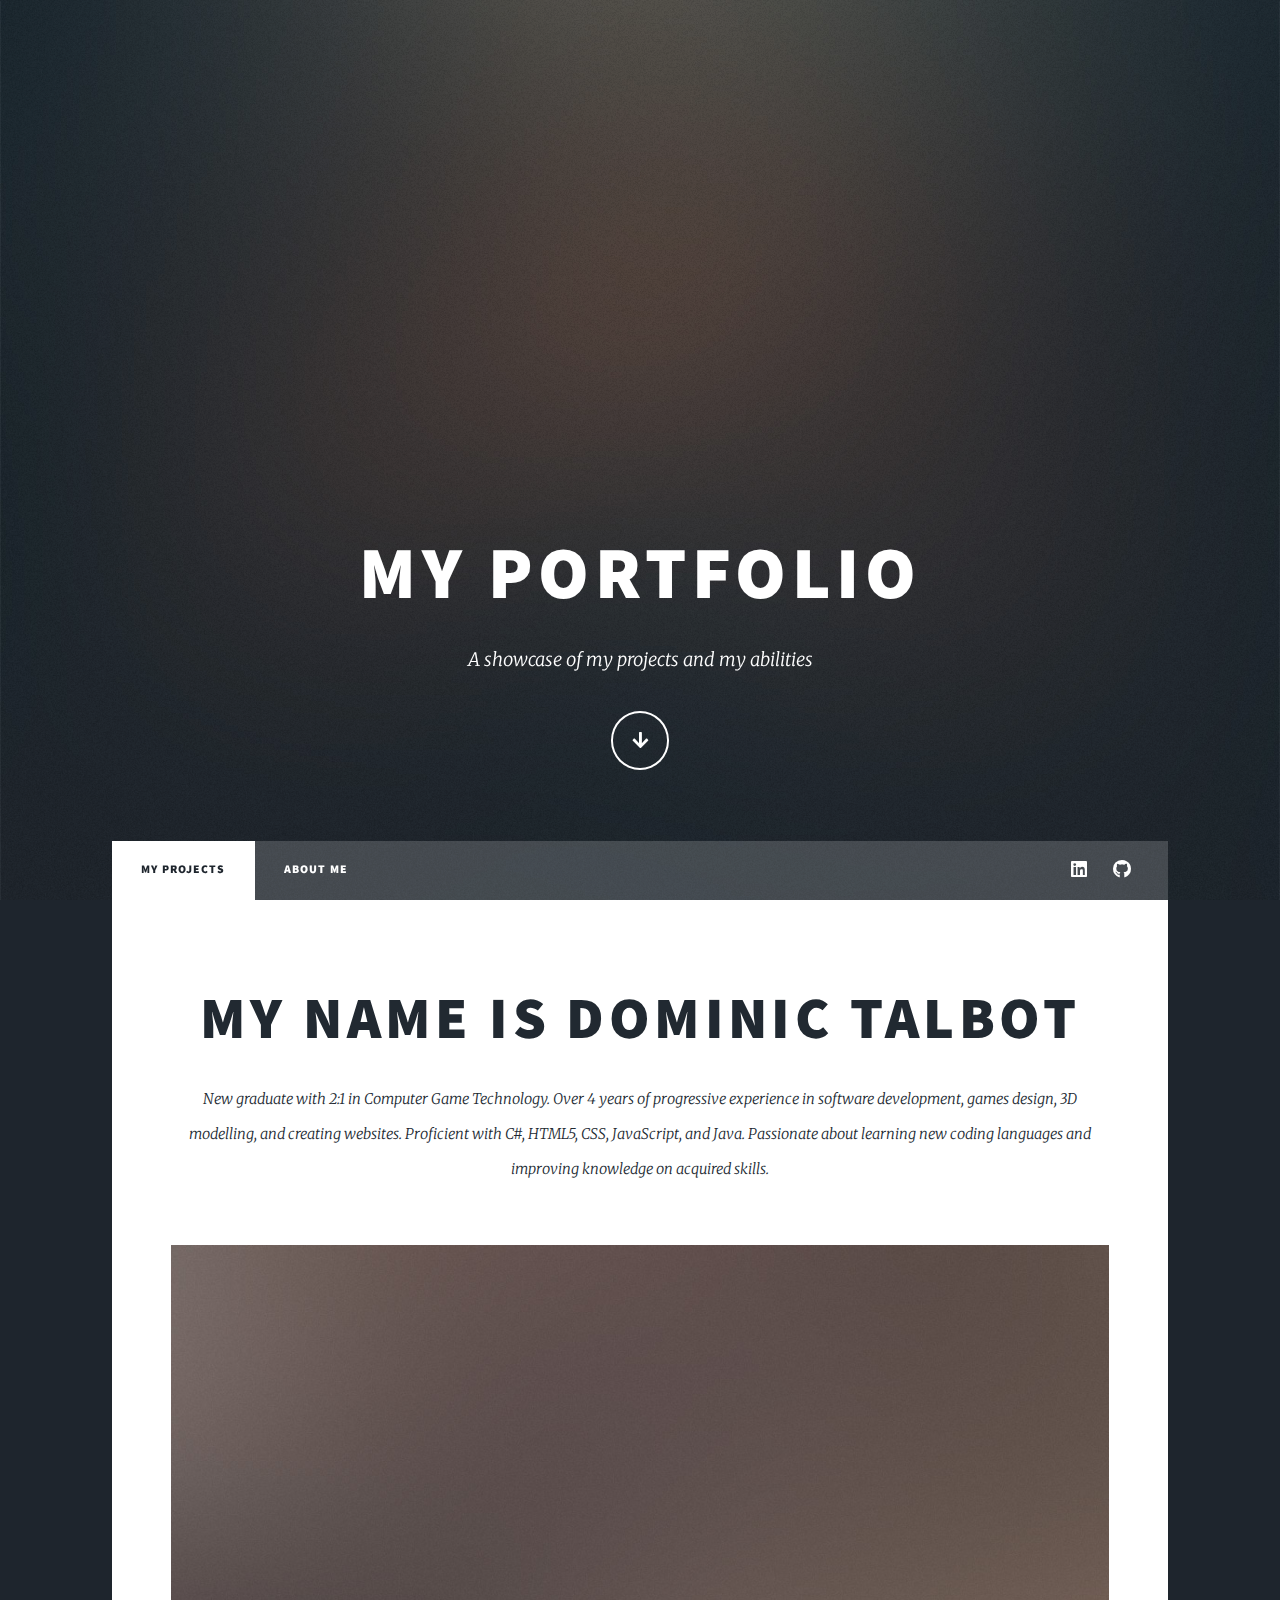
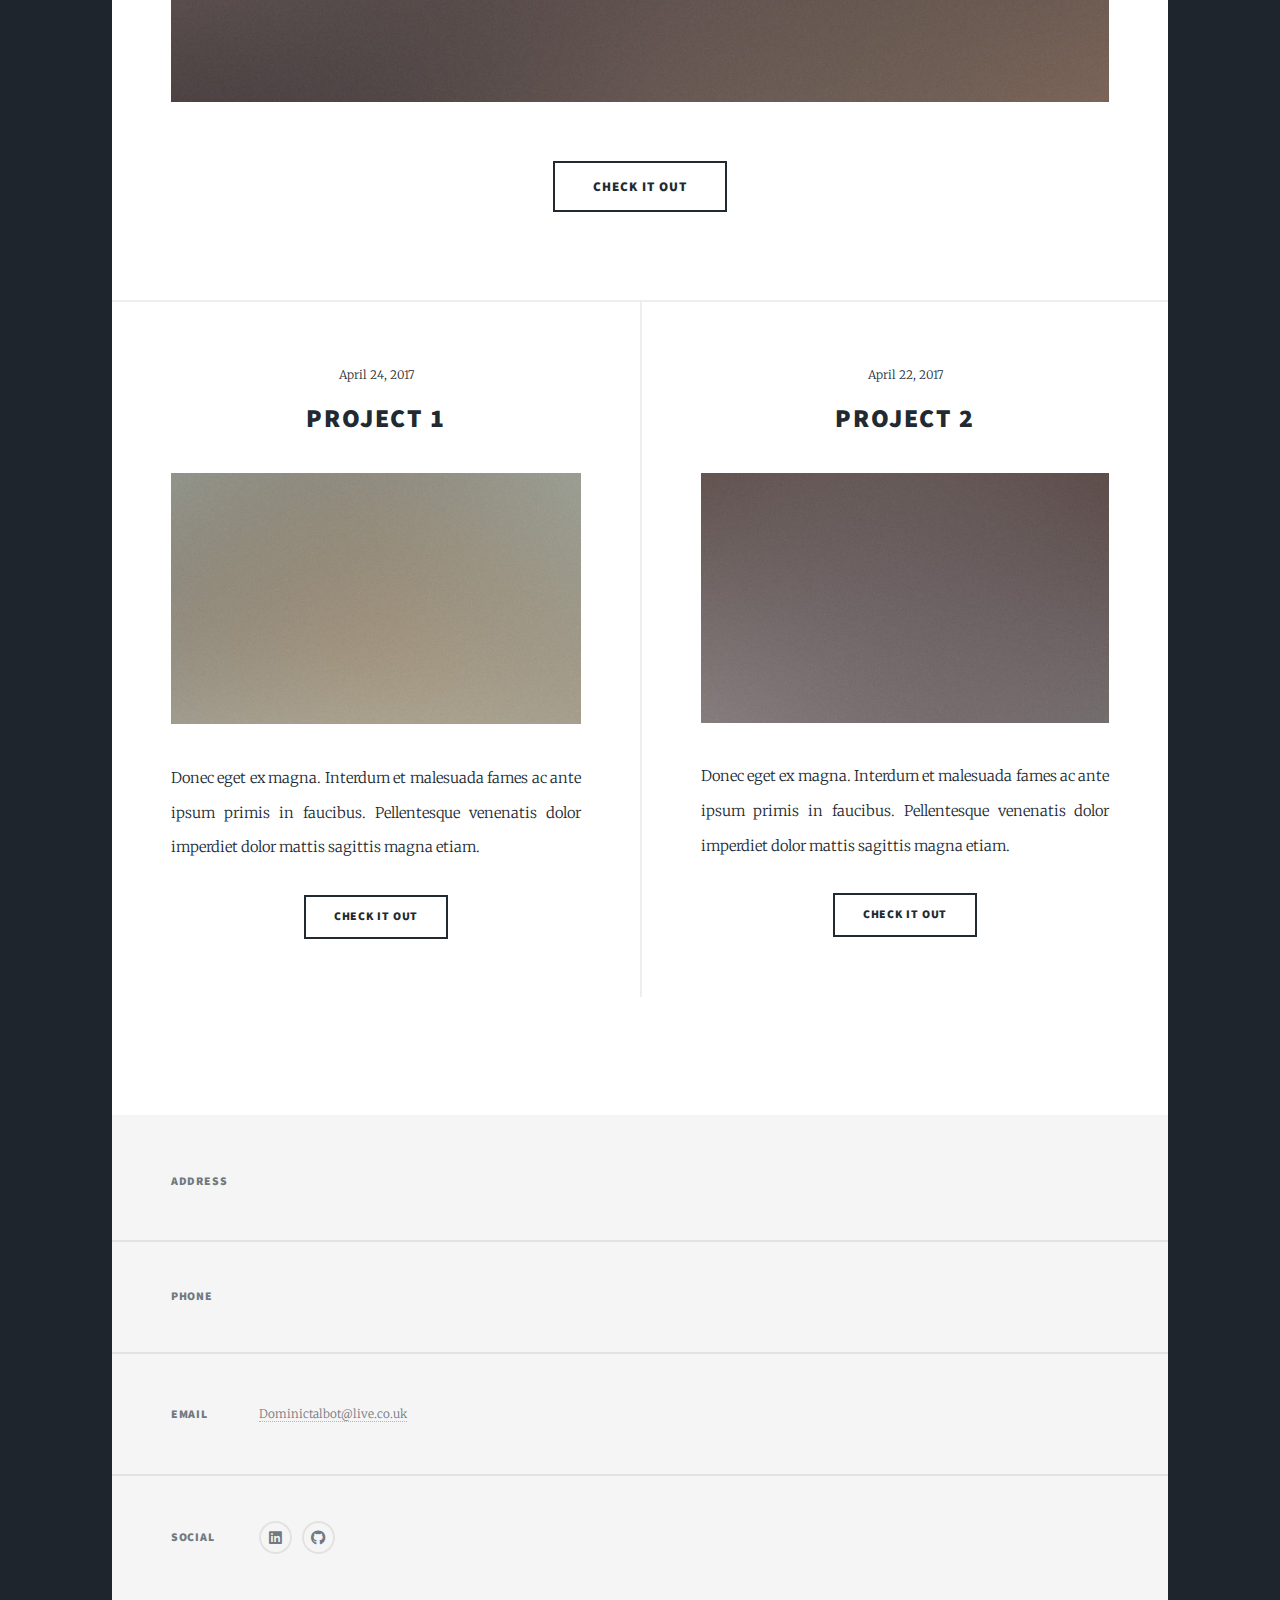
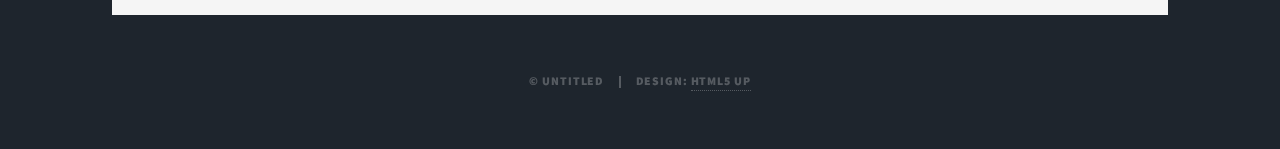
==== commit 5d2029e3: "two pages" ====
--- a/index.html
+++ b/index.html
@@ -34,7 +34,8 @@
 				<!-- Nav -->
 					<nav id="nav">
 						<ul class="links">
-							<li class="active"><a href="index.html">First Page</a></li>
+							<li class="active"><a href="index.html">My Projects</a></li>
+							<li class=><a href="aboutMe.html">About me</a></li>
 							
 						</ul>
 						<ul class="icons">
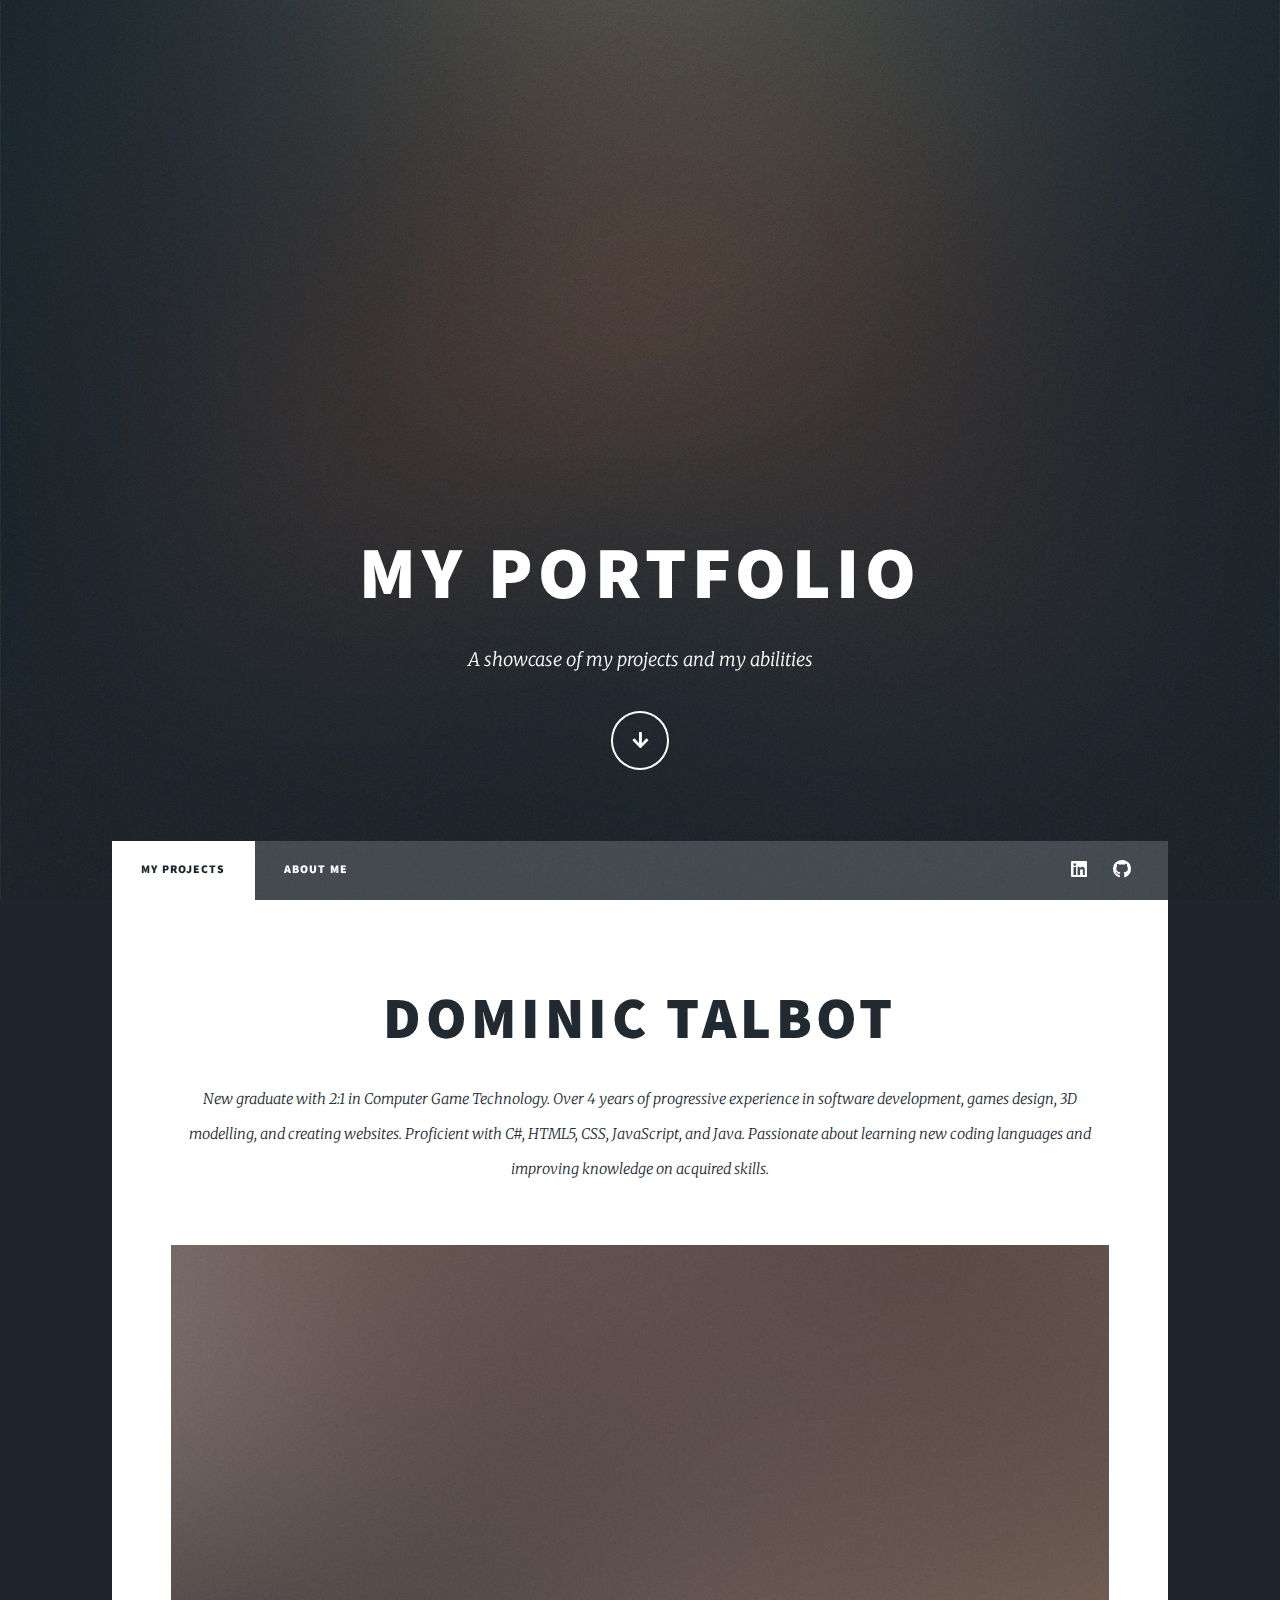
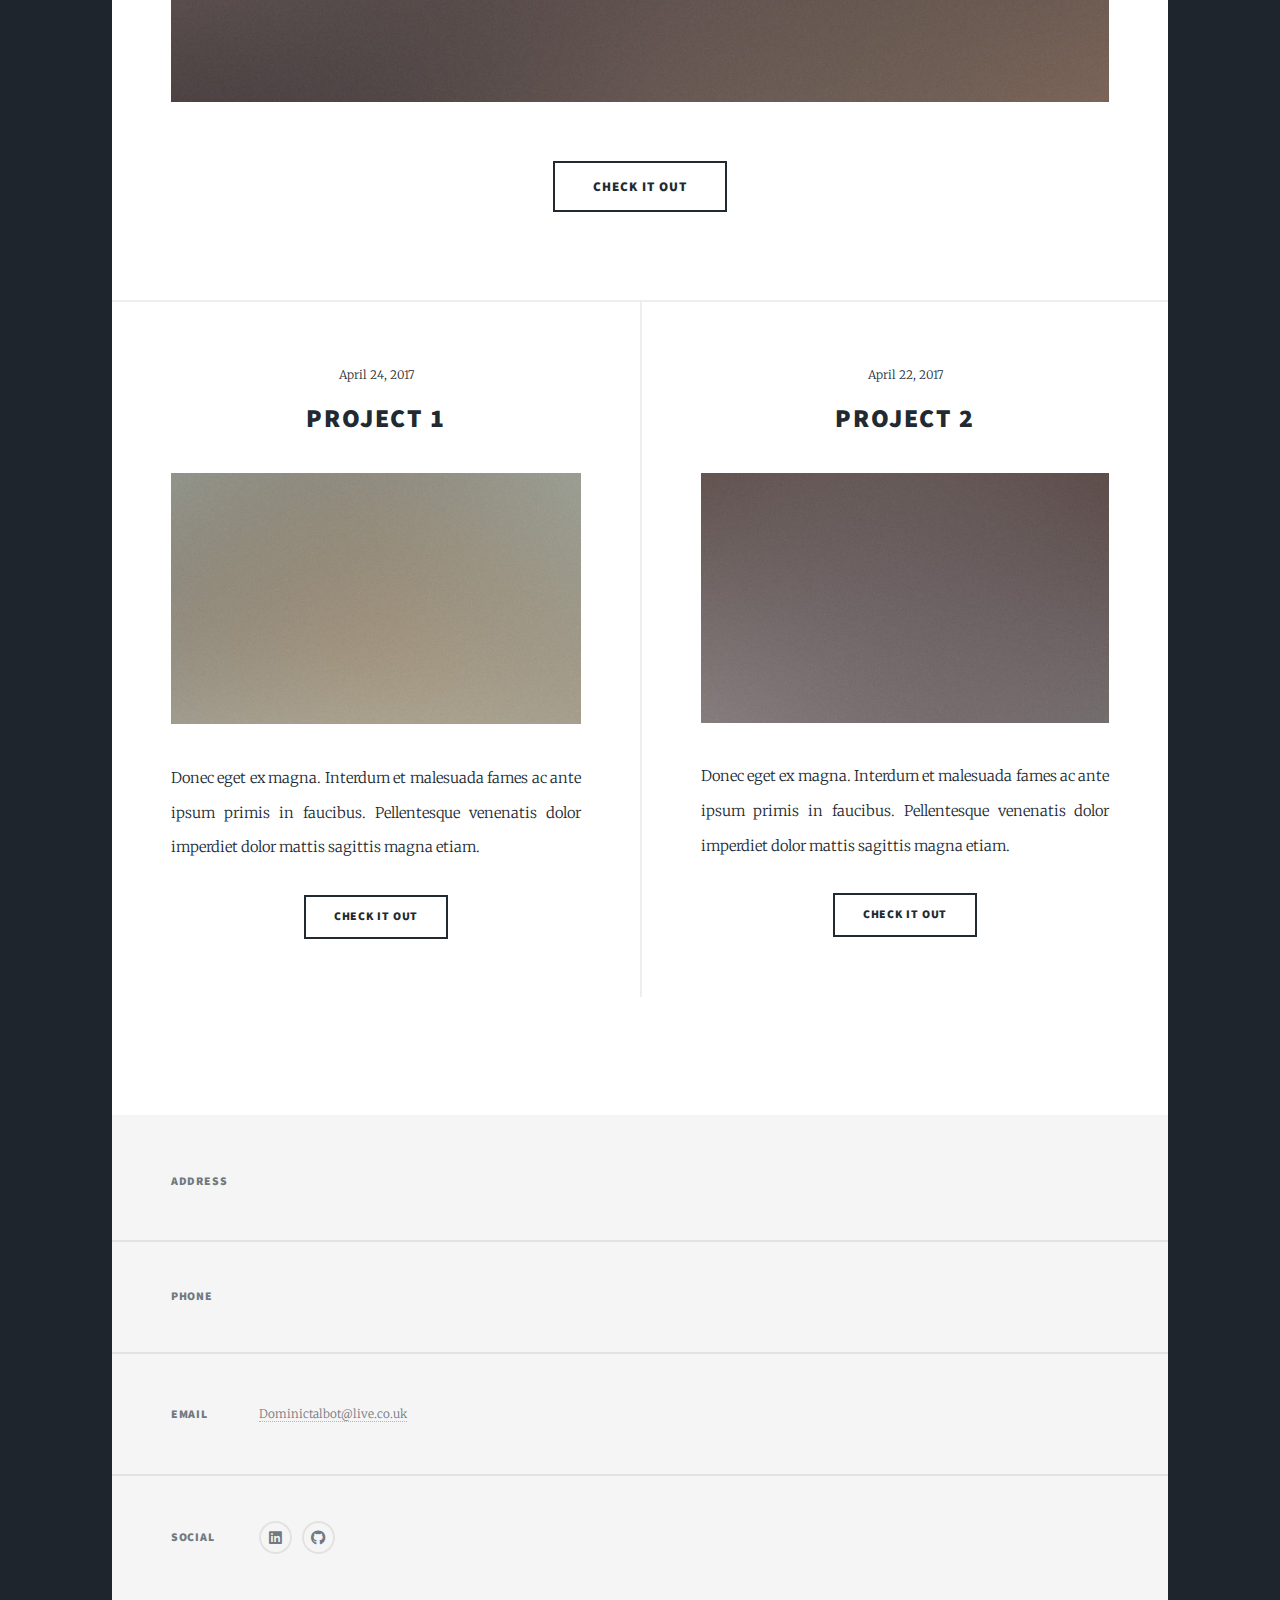
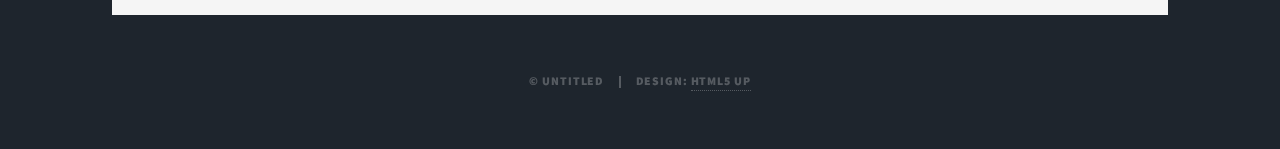
==== commit 6bd7f74c: "tabs" ====
--- a/index.html
+++ b/index.html
@@ -6,7 +6,7 @@
 -->
 <html>
 	<head>
-		<title>Massively by HTML5 UP</title>
+		<title>Dominic Talbot</title>
 		<meta charset="utf-8" />
 		<meta name="viewport" content="width=device-width, initial-scale=1, user-scalable=no" />
 		<link rel="stylesheet" href="assets/css/main.css" />
@@ -35,7 +35,7 @@
 					<nav id="nav">
 						<ul class="links">
 							<li class="active"><a href="index.html">My Projects</a></li>
-							<li class=><a href="aboutMe.html">About me</a></li>
+							<li class=><a href="generic.html">About me</a></li>
 							
 						</ul>
 						<ul class="icons">
@@ -50,7 +50,7 @@
 						<!-- Featured Post -->
 							<article class="post featured">
 								<header class="major">
-									<h2><a href="#">My name is Dominic Talbot</a></h2>
+									<h2>Dominic Talbot</h2>
 									<p>New graduate with 2:1 in Computer Game Technology. Over 4 years of progressive experience in software development, games
 									design, 3D modelling, and creating websites. Proficient with C#, HTML5, CSS, JavaScript, and Java. Passionate about
 									learning new coding languages and improving knowledge on acquired skills.</p>
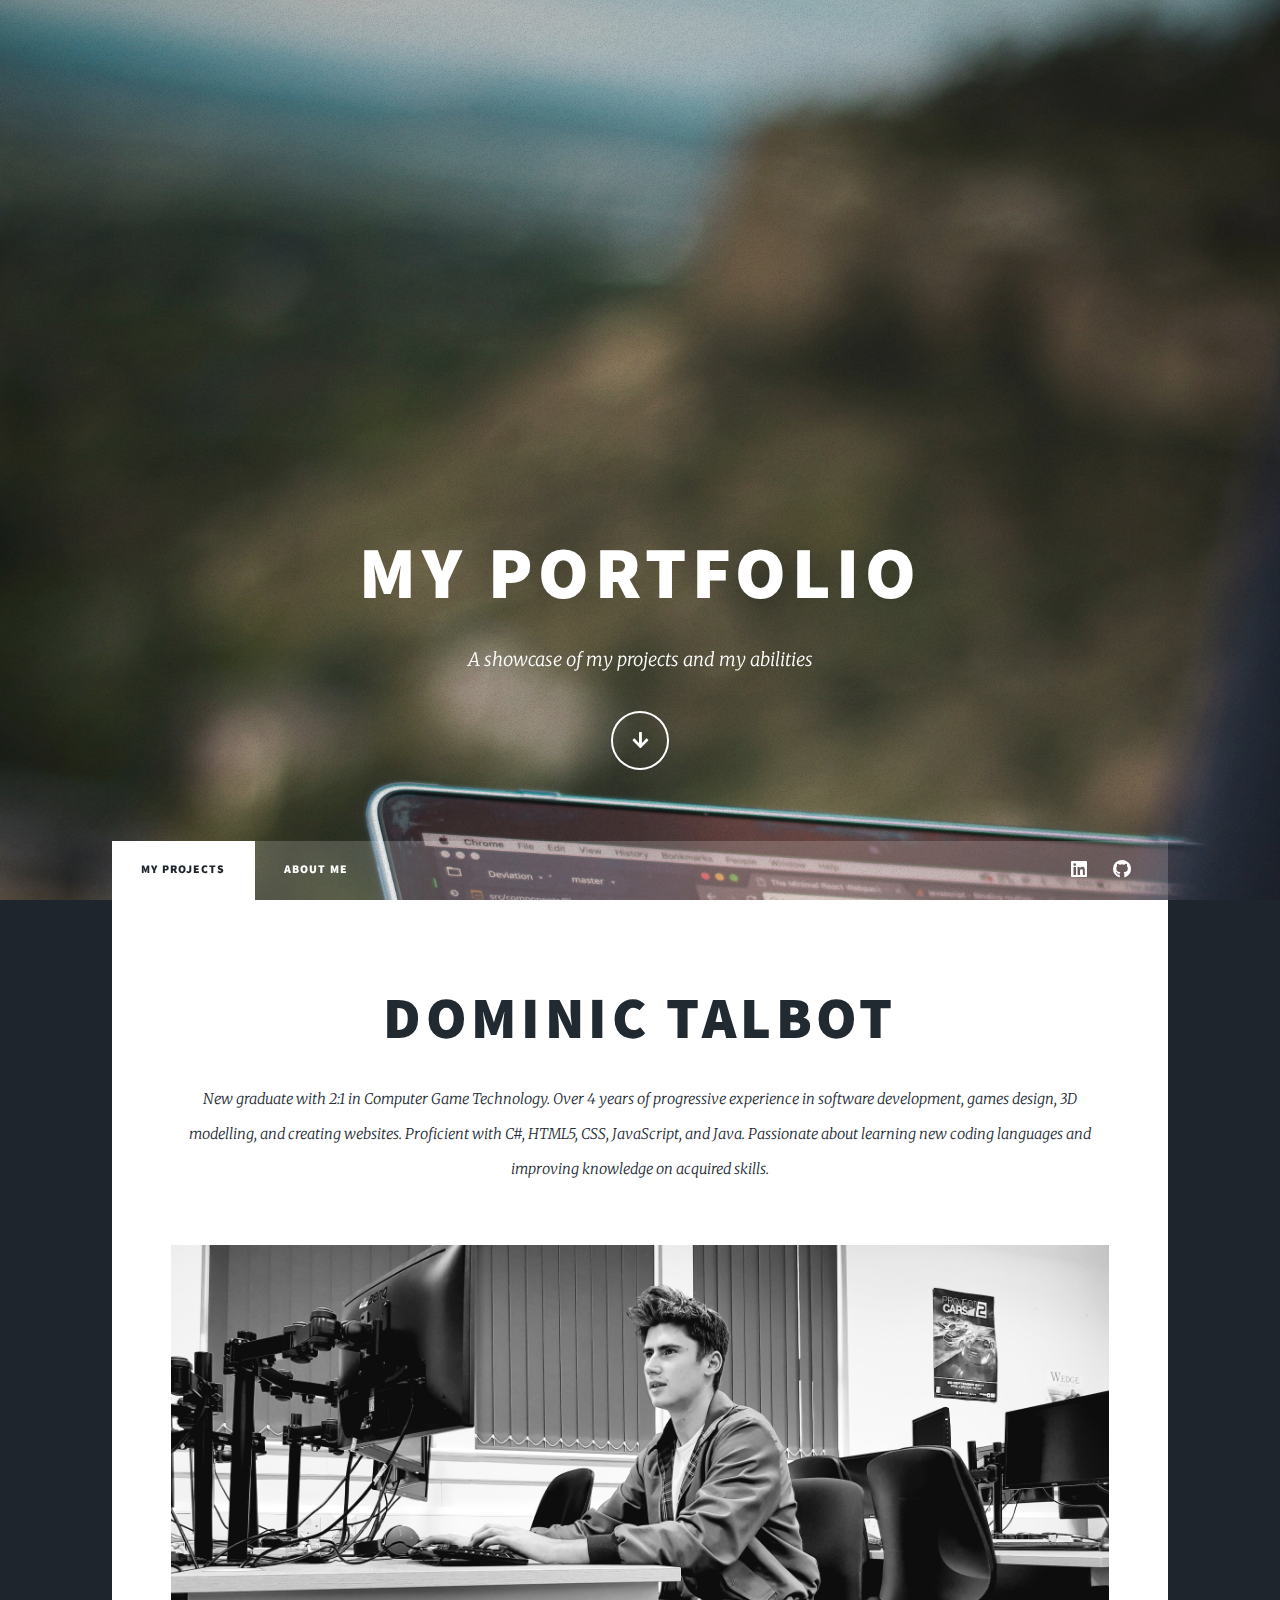
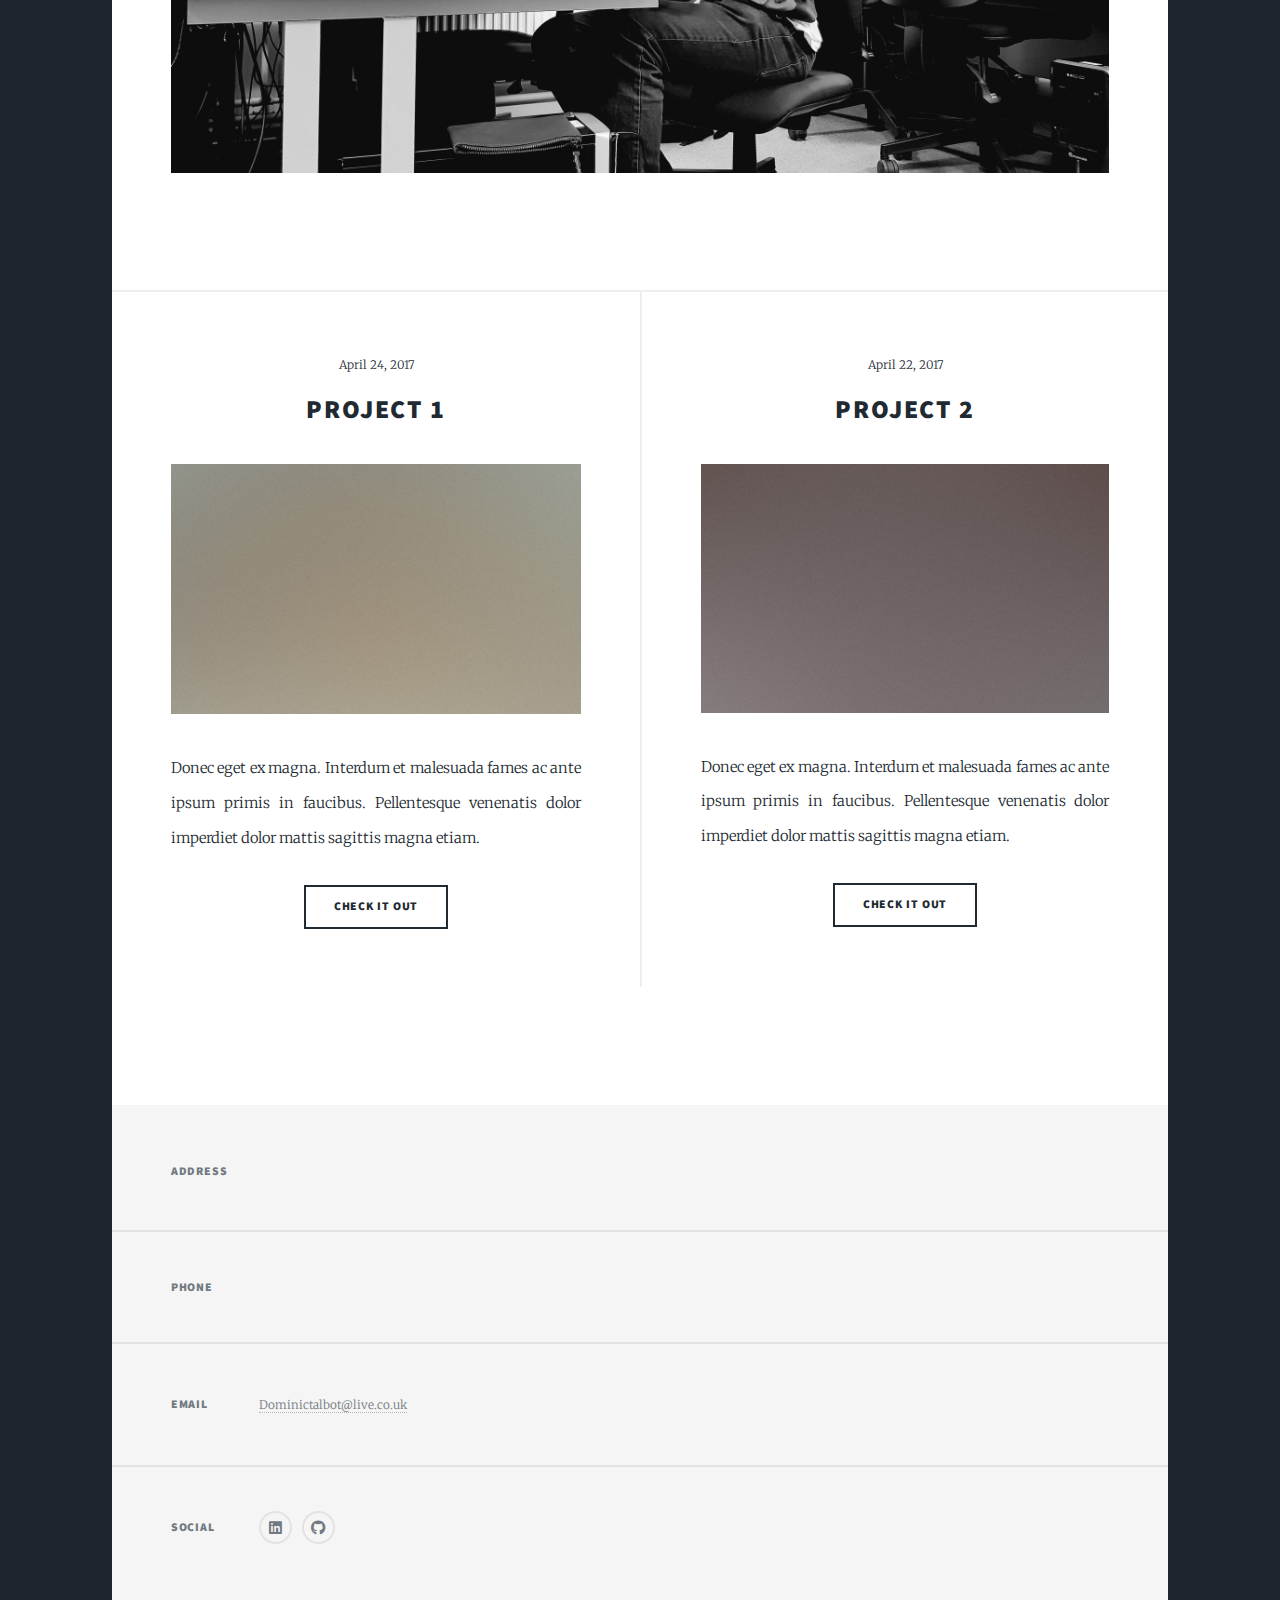
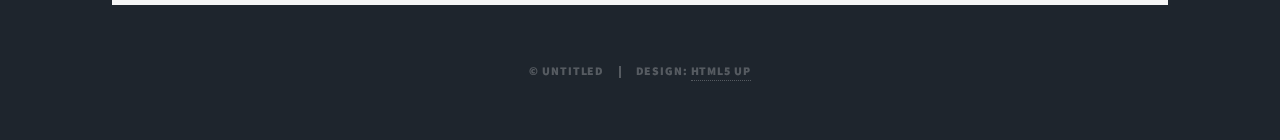
==== commit 239bb44c: "background and text" ====
--- a/index.html
+++ b/index.html
@@ -55,10 +55,7 @@
 									design, 3D modelling, and creating websites. Proficient with C#, HTML5, CSS, JavaScript, and Java. Passionate about
 									learning new coding languages and improving knowledge on acquired skills.</p>
 								</header>
-								<a href="#" class="image main"><img src="images/pic01.jpg" alt="" /></a>
-								<ul class="actions special">
-									<li><a href="#" class="button large">Check it out</a></li>
-								</ul>
+								<div class="image main"><img src="images/computerStuff.jpg" alt="" /></div>
 							</article>
 
 						<!-- Posts -->
--- a/assets/css/main.css
+++ b/assets/css/main.css
@@ -1,10 +1,10 @@
 @import url(fontawesome-all.min.css);
 @import url("https://fonts.googleapis.com/css?family=Merriweather:300,700,300italic,700italic|Source+Sans+Pro:900");
 
-/*
-	Massively by HTML5 UP
-	html5up.net | @ajlkn
-	Free for personal and commercial use under the CCA 3.0 license (html5up.net/license)
+/*
+	Massively by HTML5 UP
+	html5up.net | @ajlkn
+	Free for personal and commercial use under the CCA 3.0 license (html5up.net/license)
 */
 
 html, body, div, span, applet, object,
@@ -3234,7 +3234,7 @@
 			width: 100%;
 			height: 100%;
 			background-color: #212931;
-			background-image: url("../../images/overlay.png"), linear-gradient(0deg, rgba(0, 0, 0, 0.1), rgba(0, 0, 0, 0.1)), url("../../images/bg.jpg");
+			background-image: url("../../images/overlay.png"), linear-gradient(0deg, rgba(0, 0, 0, 0.1), rgba(0, 0, 0, 0.1)), url("../../images/steve-halama-Yhc7YGZlz3g-unsplash.jpg");
 			background-size: auto,								auto,														100% auto;
 			background-position: center,								center,														top center;
 			background-repeat: repeat,								no-repeat,													no-repeat;
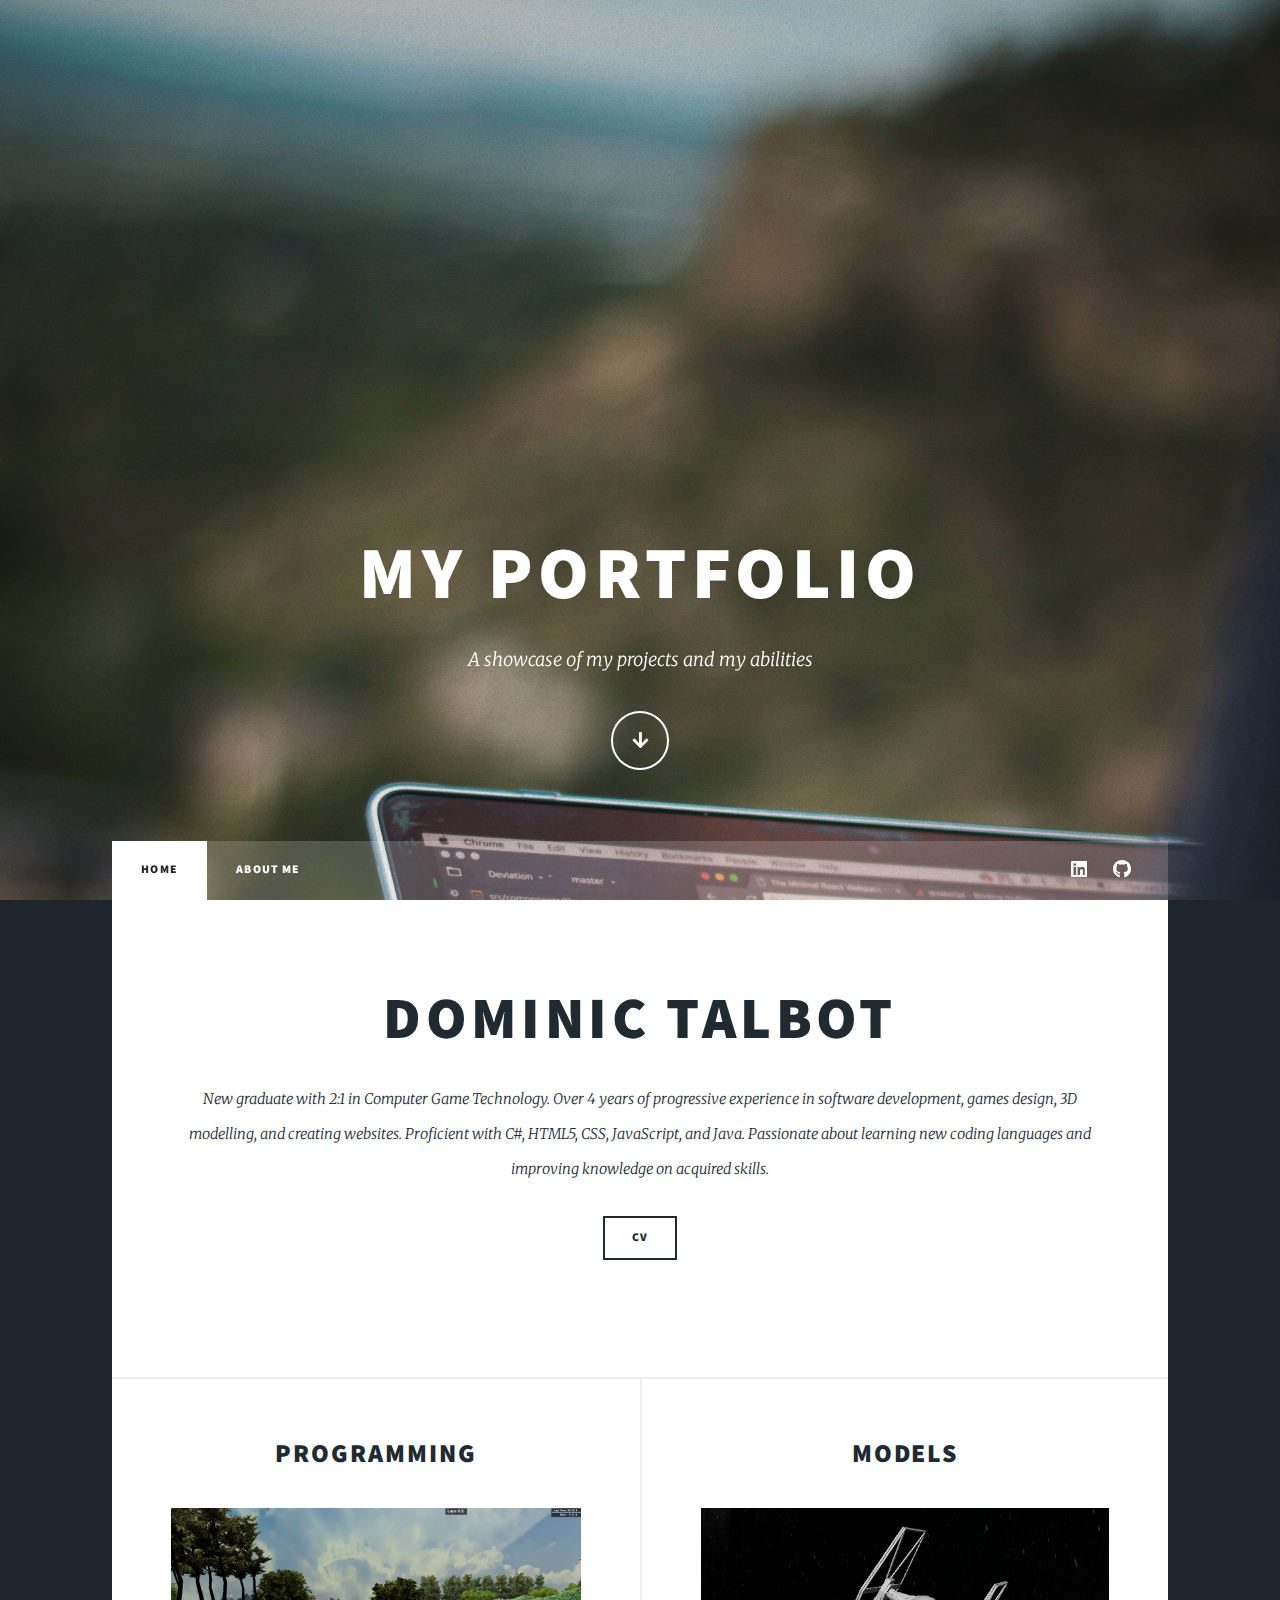
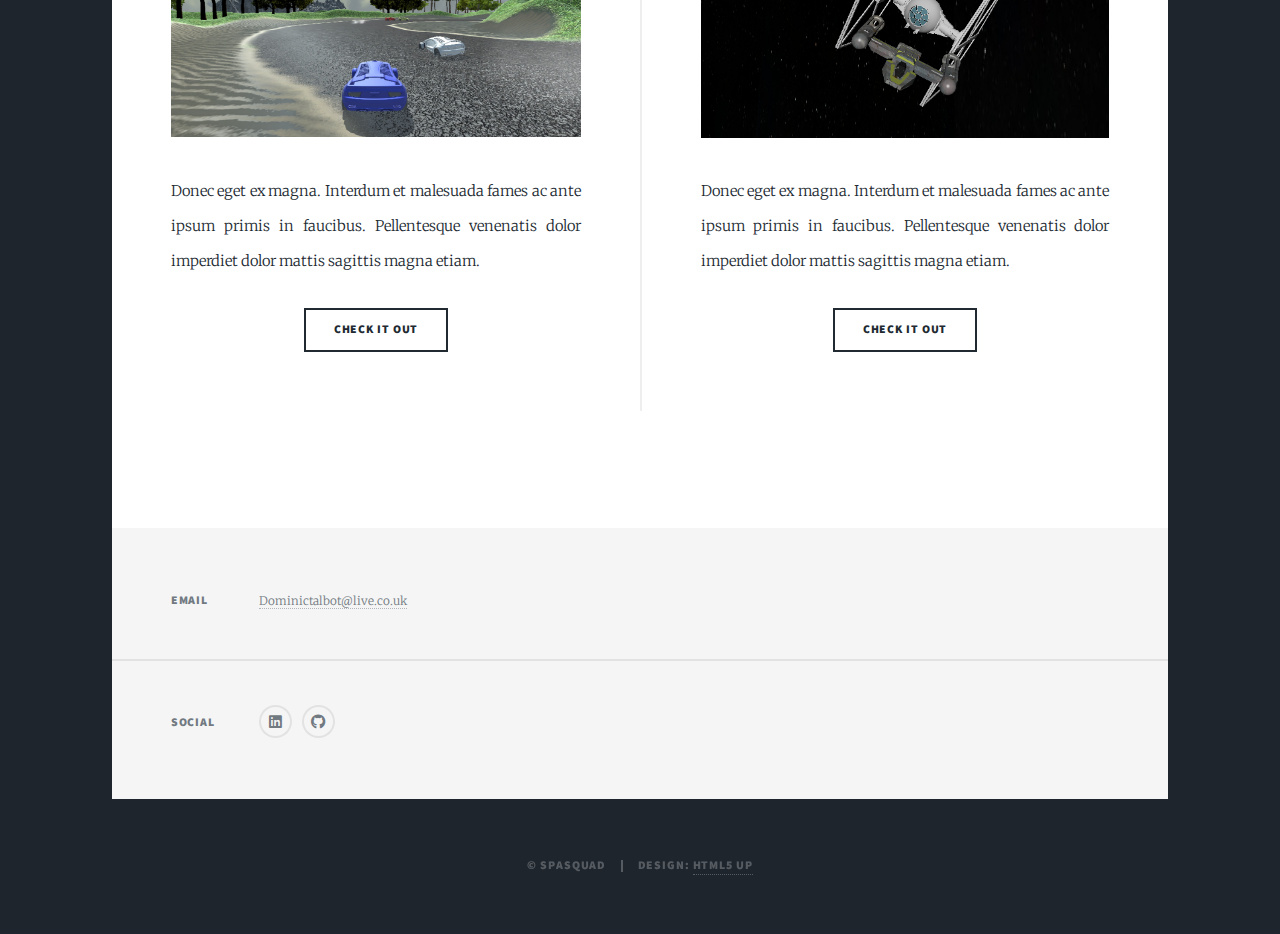
==== commit c63003a1: "Pics and links" ====
--- a/index.html
+++ b/index.html
@@ -34,13 +34,13 @@
 				<!-- Nav -->
 					<nav id="nav">
 						<ul class="links">
-							<li class="active"><a href="index.html">My Projects</a></li>
+							<li class="active"><a href="index.html">Home</a></li>
 							<li class=><a href="generic.html">About me</a></li>
 							
 						</ul>
 						<ul class="icons">
-							<li><a href="#" class="icon brands fa-linkedin"><span class="label">Instagram</span></a></li>
-							<li><a href="#" class="icon brands fa-github"><span class="label">GitHub</span></a></li>
+							<li><a href="https://www.linkedin.com/in/dominic-talbot-a10979195/" class="icon brands fa-linkedin"><span class="label">Instagram</span></a></li>
+							<li><a href="https://github.com/DominicTalbot" class="icon brands fa-github"><span class="label">GitHub</span></a></li>
 						</ul>
 					</nav>
 
@@ -54,18 +54,17 @@
 									<p>New graduate with 2:1 in Computer Game Technology. Over 4 years of progressive experience in software development, games
 									design, 3D modelling, and creating websites. Proficient with C#, HTML5, CSS, JavaScript, and Java. Passionate about
 									learning new coding languages and improving knowledge on acquired skills.</p>
+									<a href="#" class="button">CV</a>
 								</header>
-								<div class="image main"><img src="images/computerStuff.jpg" alt="" /></div>
 							</article>
 
 						<!-- Posts -->
 							<section class="posts">
 								<article>
 									<header>
-										<span class="date">April 24, 2017</span>
-										<h2><a href="#">Project 1</a></h2>
+										<h2><a href="#">Programming</a></h2>
 									</header>
-									<a href="#" class="image fit"><img src="images/pic02.jpg" alt="" /></a>
+									<a href="#" class="image fit"><img src="images/racer.jpg" alt="" /></a>
 									<p>Donec eget ex magna. Interdum et malesuada fames ac ante ipsum primis in faucibus. Pellentesque venenatis dolor imperdiet dolor mattis sagittis magna etiam.</p>
 									<ul class="actions special">
 										<li><a href="#" class="button">Check it out</a></li>
@@ -73,10 +72,9 @@
 								</article>
 								<article>
 									<header>
-										<span class="date">April 22, 2017</span>
-										<h2><a href="#">Project 2</a></h2>
+										<h2><a href="#">Models</a></h2>
 									</header>
-									<a href="#" class="image fit"><img src="images/pic03.jpg" alt="" /></a>
+									<a href="#" class="image fit"><img src="images/2016-12-16 (1).png" alt="" /></a>
 									<p>Donec eget ex magna. Interdum et malesuada fames ac ante ipsum primis in faucibus. Pellentesque venenatis dolor imperdiet dolor mattis sagittis magna etiam.</p>
 									<ul class="actions special">
 										<li><a href="#" class="button">Check it out</a></li>
@@ -94,15 +92,6 @@
 					<footer id="footer">
 						
 						<section class="split contact">
-							<section class="alt">
-								<h3>Address</h3>
-								<p><br />
-								</p>
-							</section>
-							<section>
-								<h3>Phone</h3>
-								<p><a href="#"></a></p>
-							</section>
 							<section>
 								<h3>Email</h3>
 								<p><a href="#">Dominictalbot@live.co.uk</a></p>
@@ -110,8 +99,8 @@
 							<section>
 								<h3>Social</h3>
 								<ul class="icons alt">
-									<li><a href="#" class="icon brands alt fa-linkedin"><span class="label">Instagram</span></a></li>
-									<li><a href="#" class="icon brands alt fa-github"><span class="label">GitHub</span></a></li>
+									<li><a href="https://www.linkedin.com/in/dominic-talbot-a10979195/" class="icon brands alt fa-linkedin"><span class="label">Instagram</span></a></li>
+									<li><a href="https://github.com/DominicTalbot" class="icon brands alt fa-github"><span class="label">GitHub</span></a></li>
 								</ul>
 							</section>
 						</section>
@@ -119,7 +108,7 @@
 
 				<!-- Copyright -->
 					<div id="copyright">
-						<ul><li>&copy; Untitled</li><li>Design: <a href="https://html5up.net">HTML5 UP</a></li></ul>
+						<ul><li>&copy; SpaSquad</li><li>Design: <a href="https://html5up.net">HTML5 UP</a></li></ul>
 					</div>
 
 			</div>
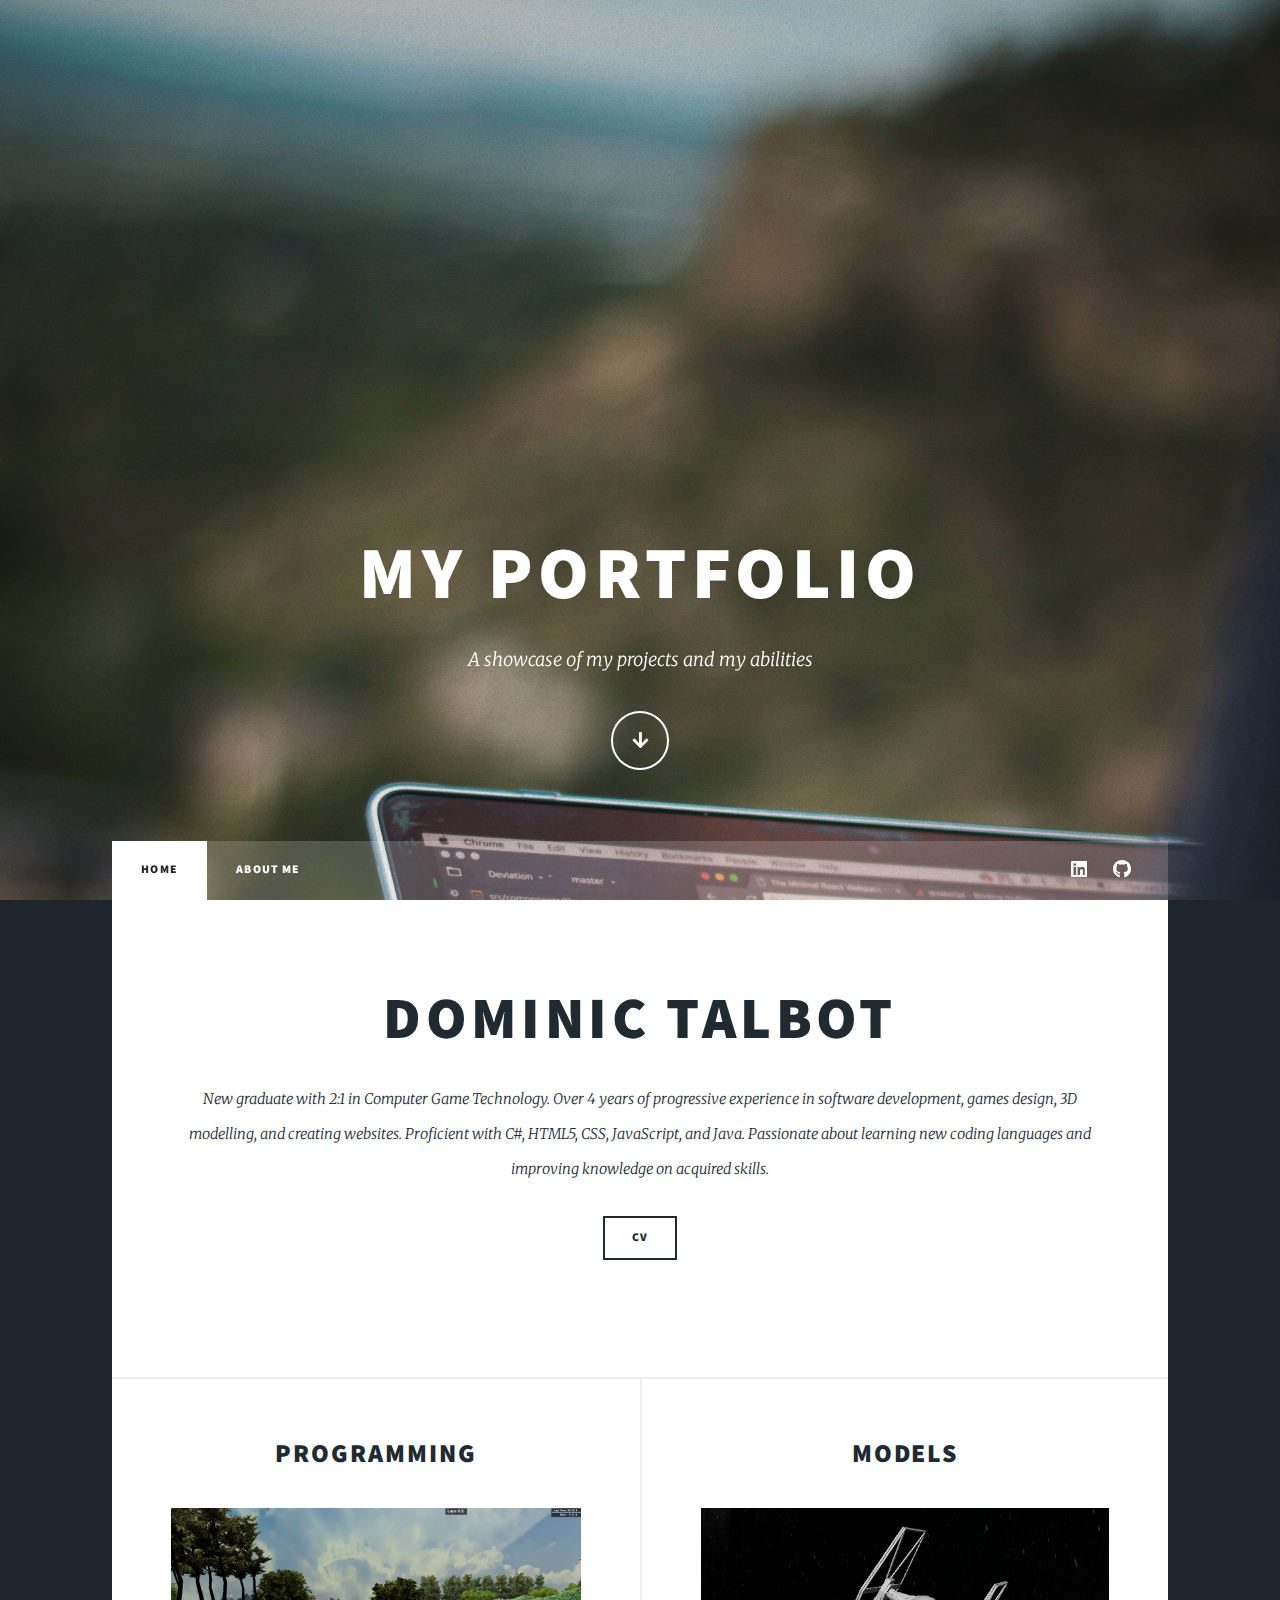
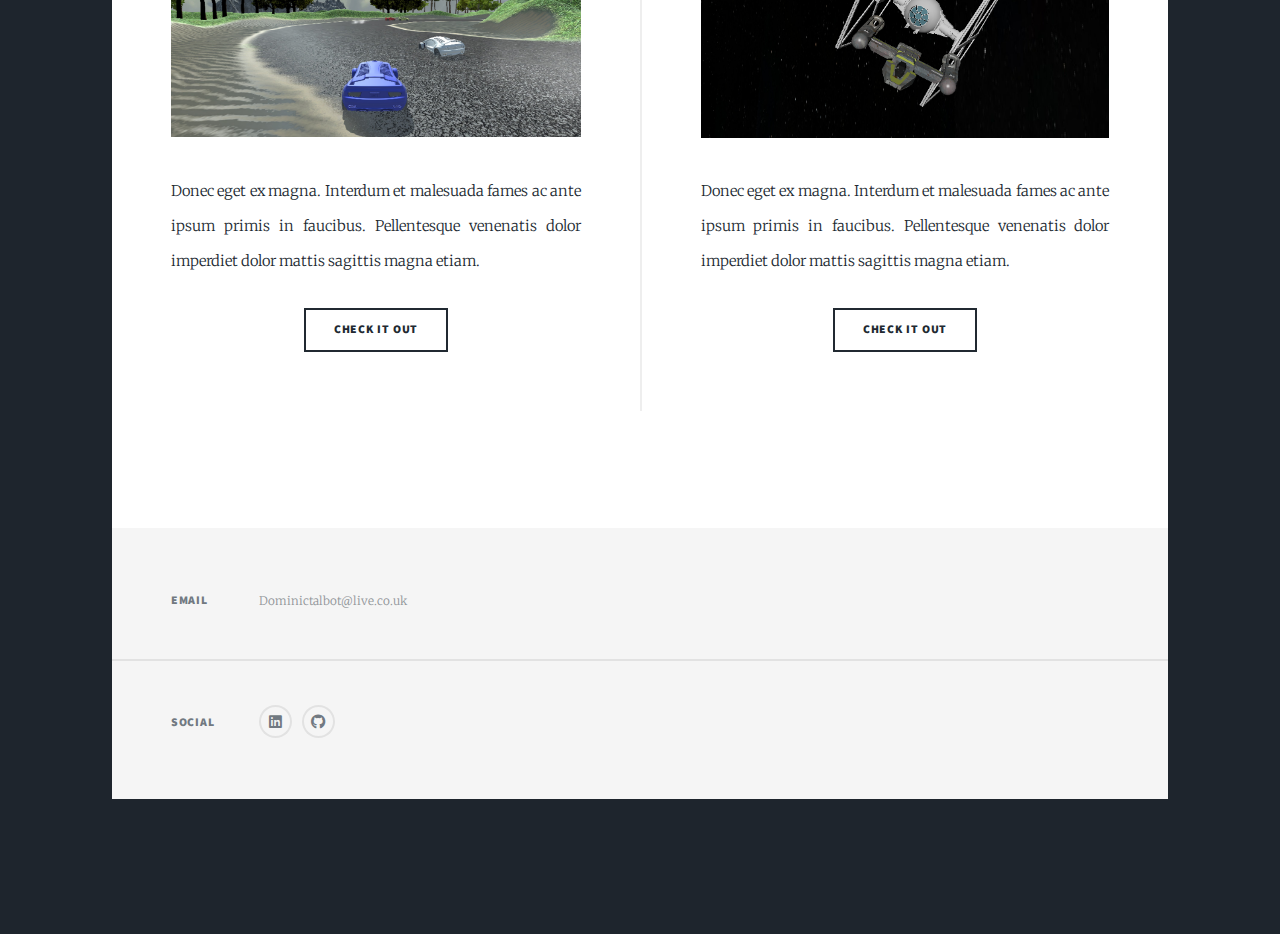
==== commit 1e146d5f: "bye bye text" ====
--- a/index.html
+++ b/index.html
@@ -94,7 +94,7 @@
 						<section class="split contact">
 							<section>
 								<h3>Email</h3>
-								<p><a href="#">Dominictalbot@live.co.uk</a></p>
+								<p>Dominictalbot@live.co.uk</p>
 							</section>
 							<section>
 								<h3>Social</h3>
@@ -108,7 +108,7 @@
 
 				<!-- Copyright -->
 					<div id="copyright">
-						<ul><li>&copy; SpaSquad</li><li>Design: <a href="https://html5up.net">HTML5 UP</a></li></ul>
+						<ul><li> </li><li> <a href=""></a></li></ul>
 					</div>
 
 			</div>
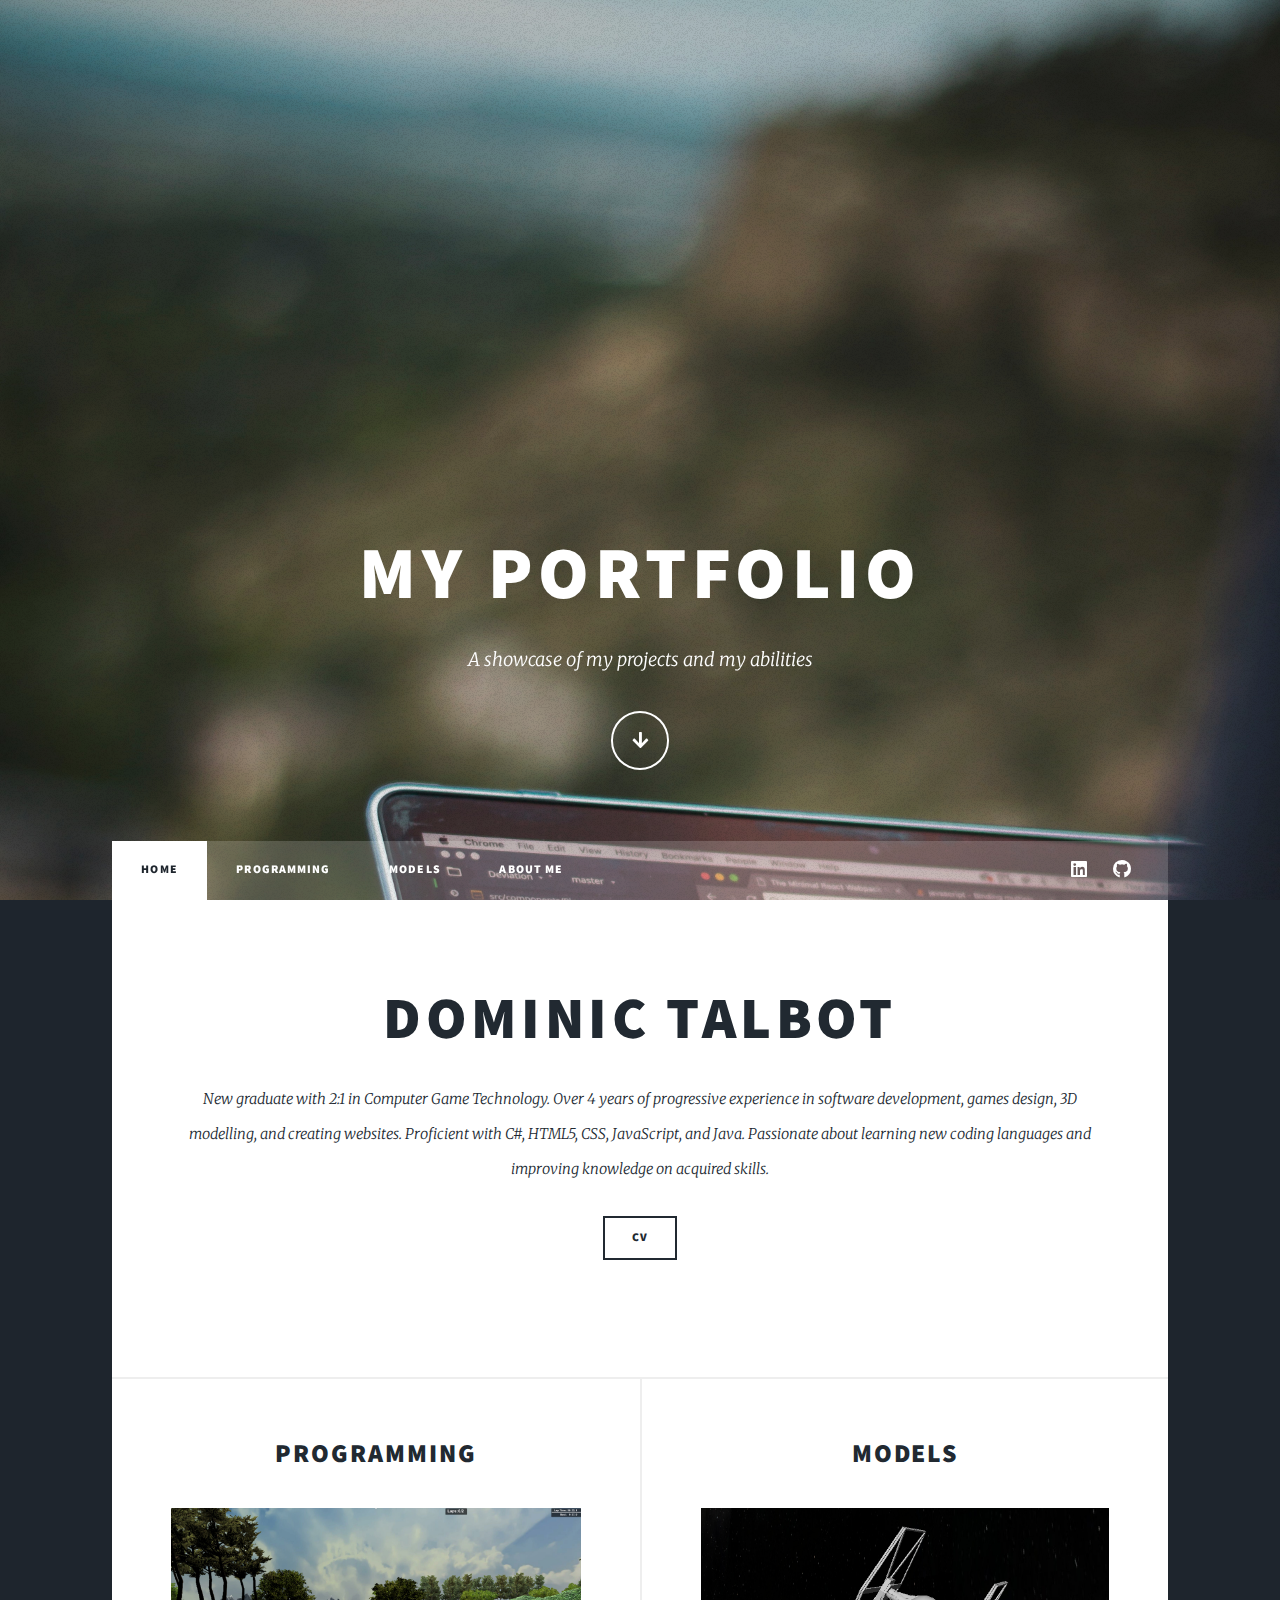
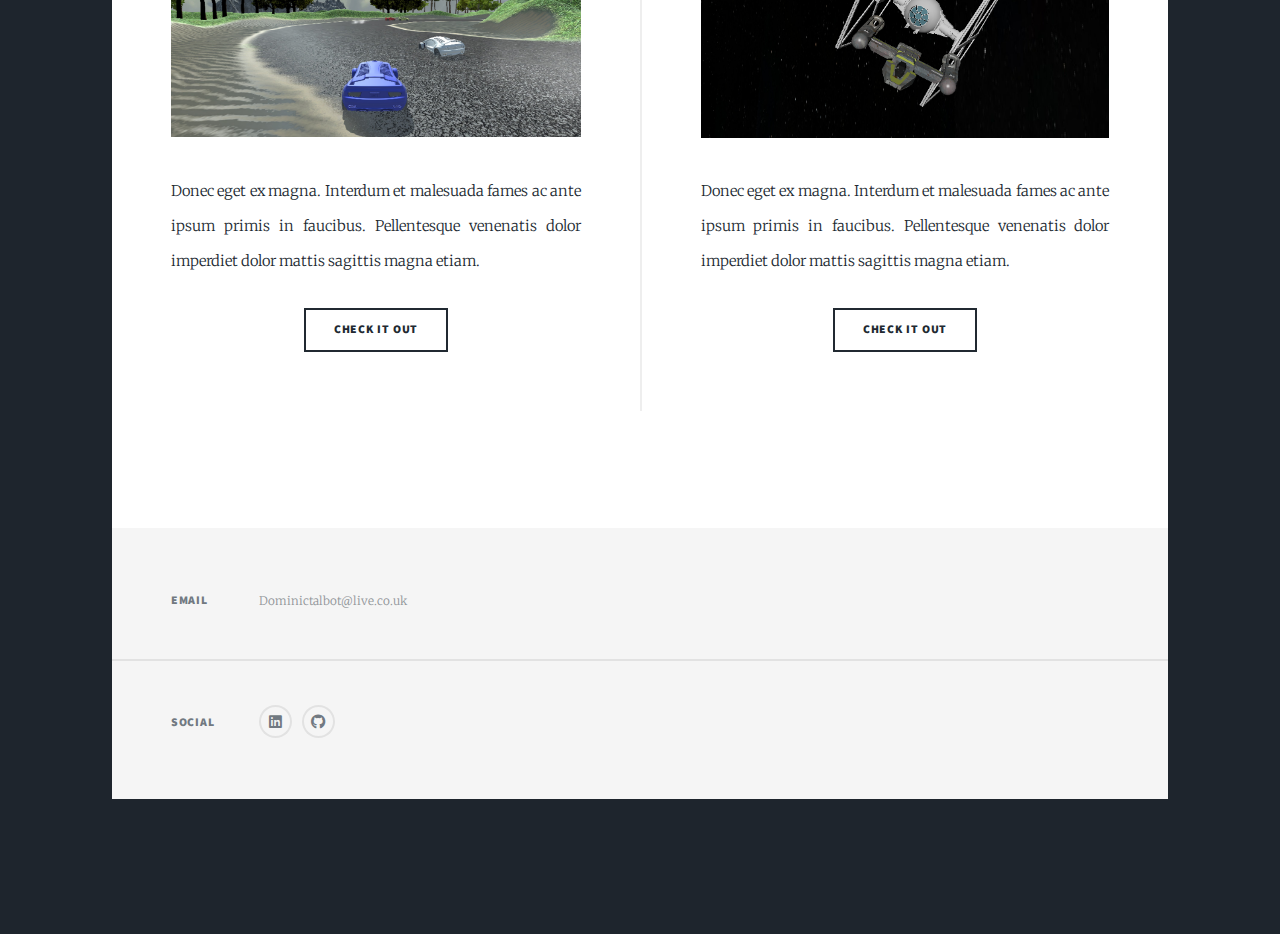
==== commit b602cc8d: "Program page" ====
--- a/index.html
+++ b/index.html
@@ -35,6 +35,8 @@
 					<nav id="nav">
 						<ul class="links">
 							<li class="active"><a href="index.html">Home</a></li>
+							<li class=><a href="Programming.html">Programming</a></li>
+							<li class=><a href="Models.html">Models</a></li>
 							<li class=><a href="generic.html">About me</a></li>
 							
 						</ul>
@@ -62,17 +64,17 @@
 							<section class="posts">
 								<article>
 									<header>
-										<h2><a href="#">Programming</a></h2>
+										<h2><a href="Models.html">Programming</a></h2>
 									</header>
-									<a href="#" class="image fit"><img src="images/racer.jpg" alt="" /></a>
+									<a href="Models.html" class="image fit"><img src="images/racer.jpg" alt="" /></a>
 									<p>Donec eget ex magna. Interdum et malesuada fames ac ante ipsum primis in faucibus. Pellentesque venenatis dolor imperdiet dolor mattis sagittis magna etiam.</p>
 									<ul class="actions special">
-										<li><a href="#" class="button">Check it out</a></li>
+										<li><a href="Models.html" class="button">Check it out</a></li>
 									</ul>
 								</article>
 								<article>
 									<header>
-										<h2><a href="#">Models</a></h2>
+										<h2><a href="">Models</a></h2>
 									</header>
 									<a href="#" class="image fit"><img src="images/2016-12-16 (1).png" alt="" /></a>
 									<p>Donec eget ex magna. Interdum et malesuada fames ac ante ipsum primis in faucibus. Pellentesque venenatis dolor imperdiet dolor mattis sagittis magna etiam.</p>
